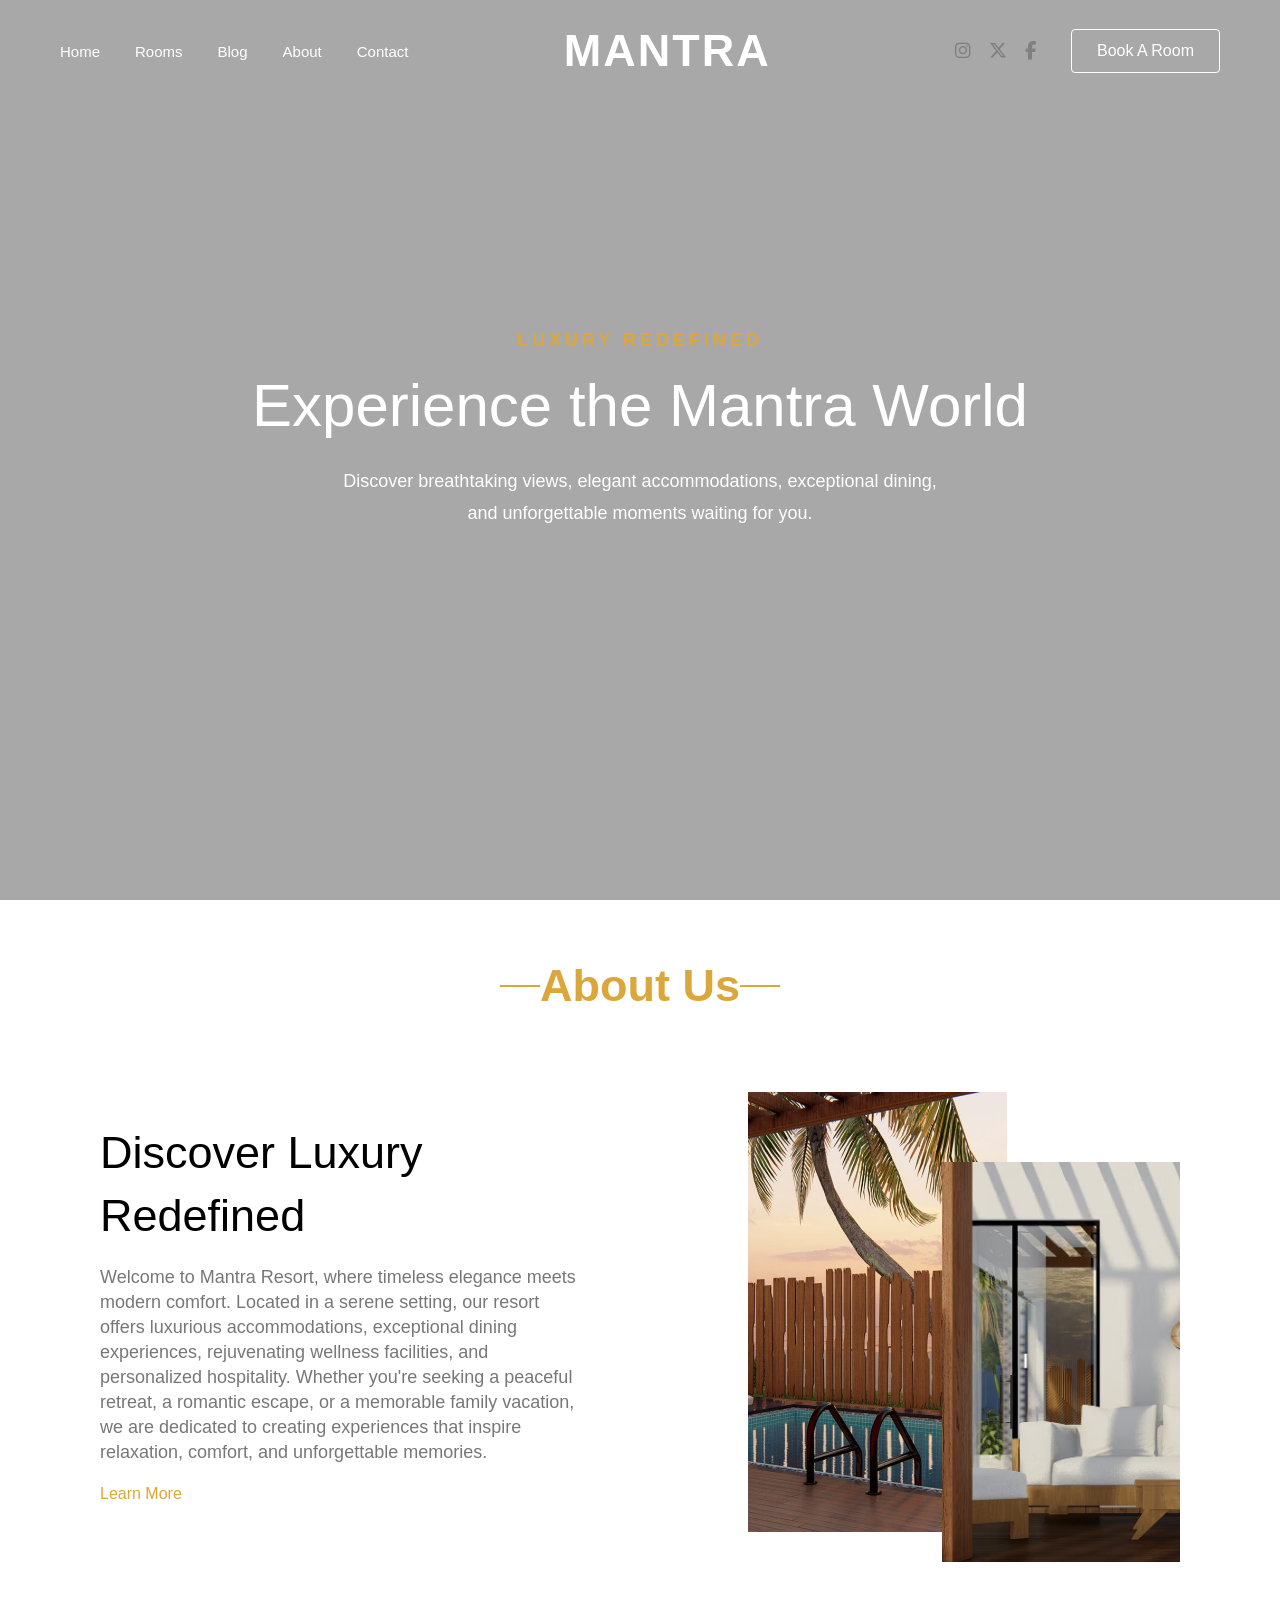
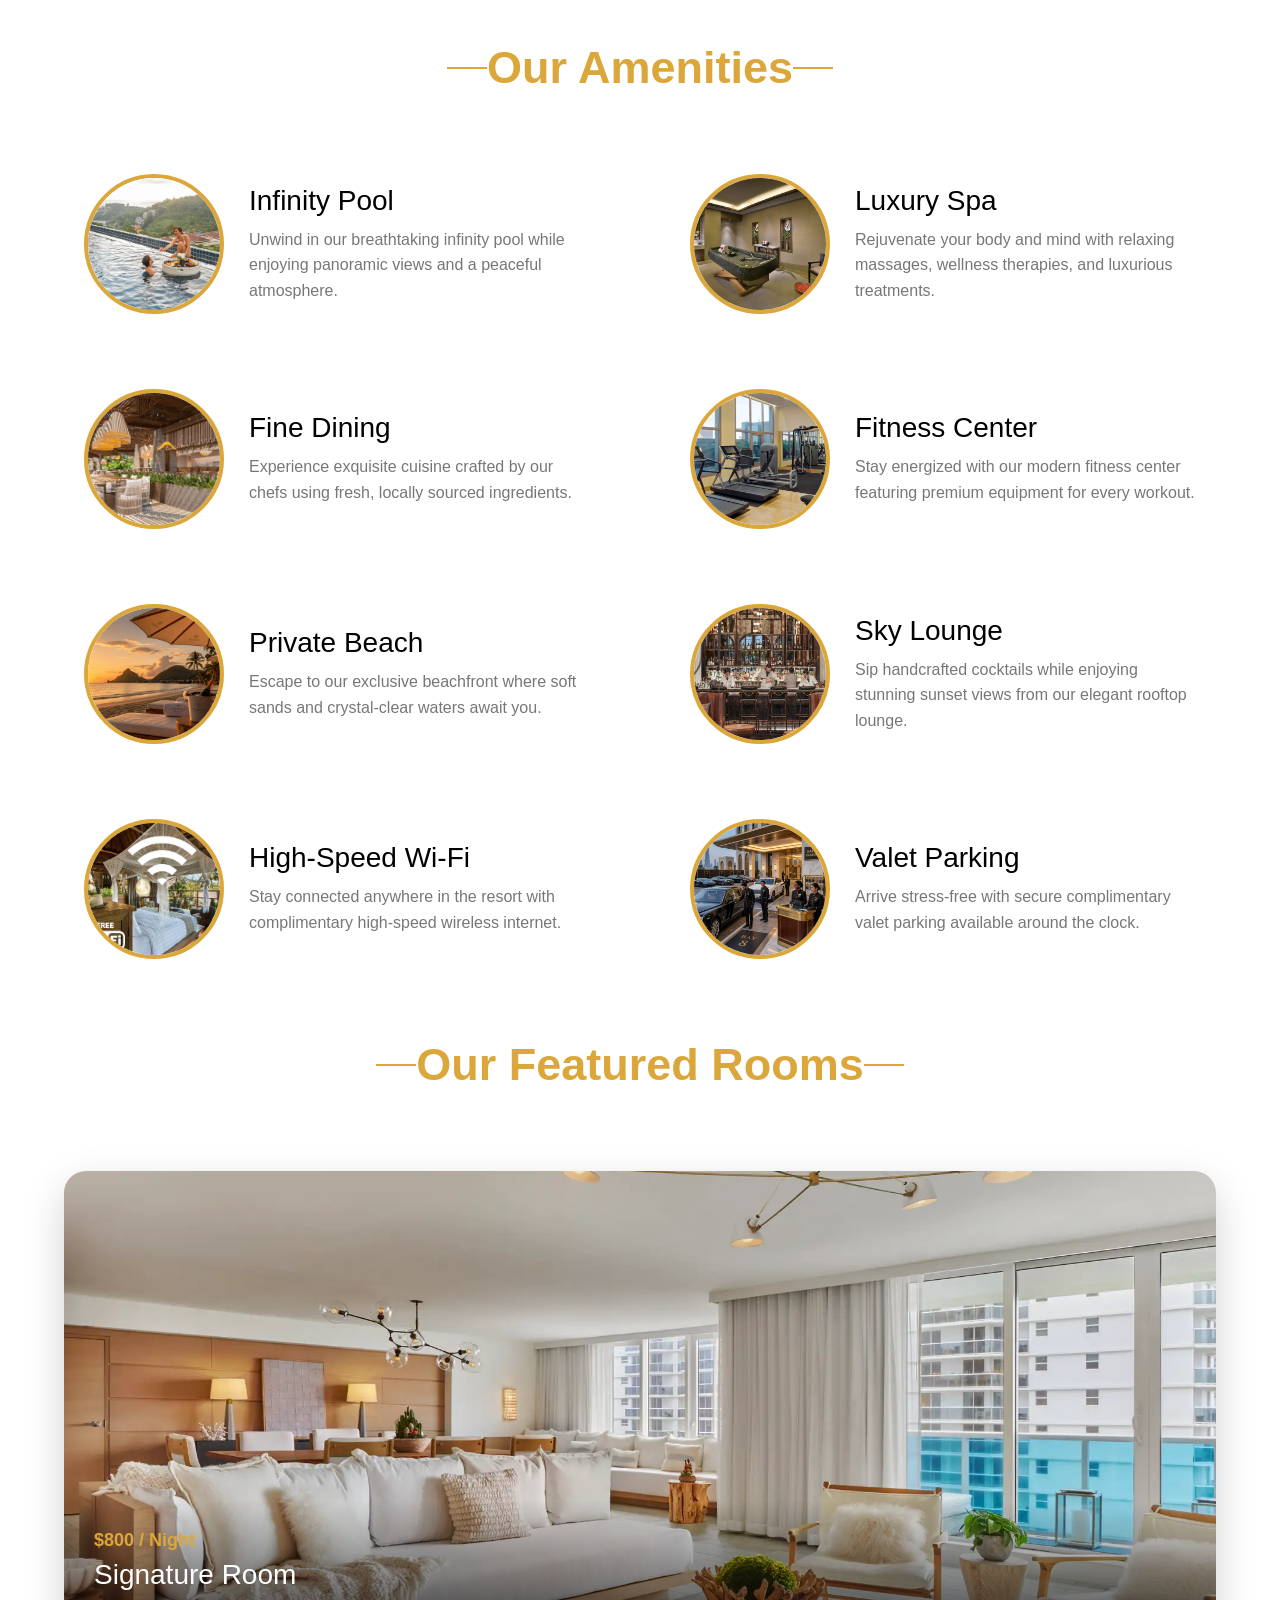
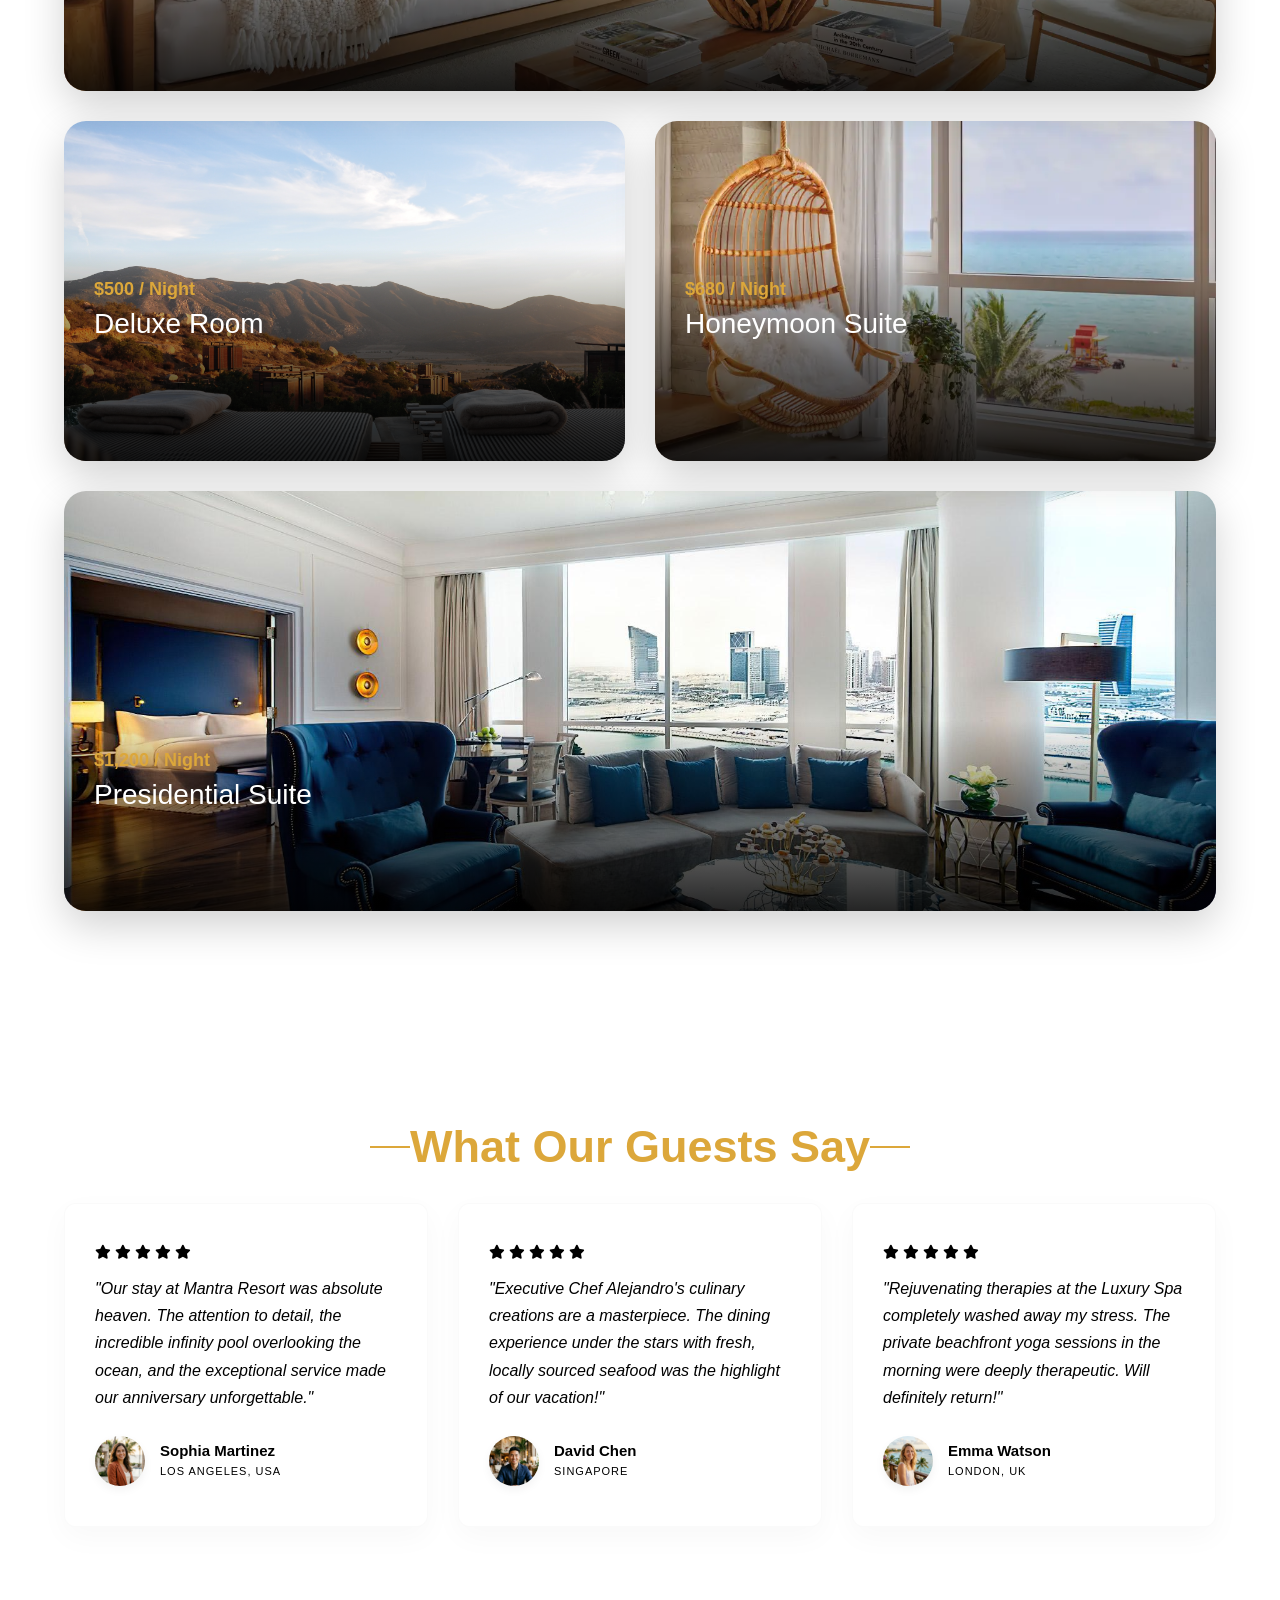
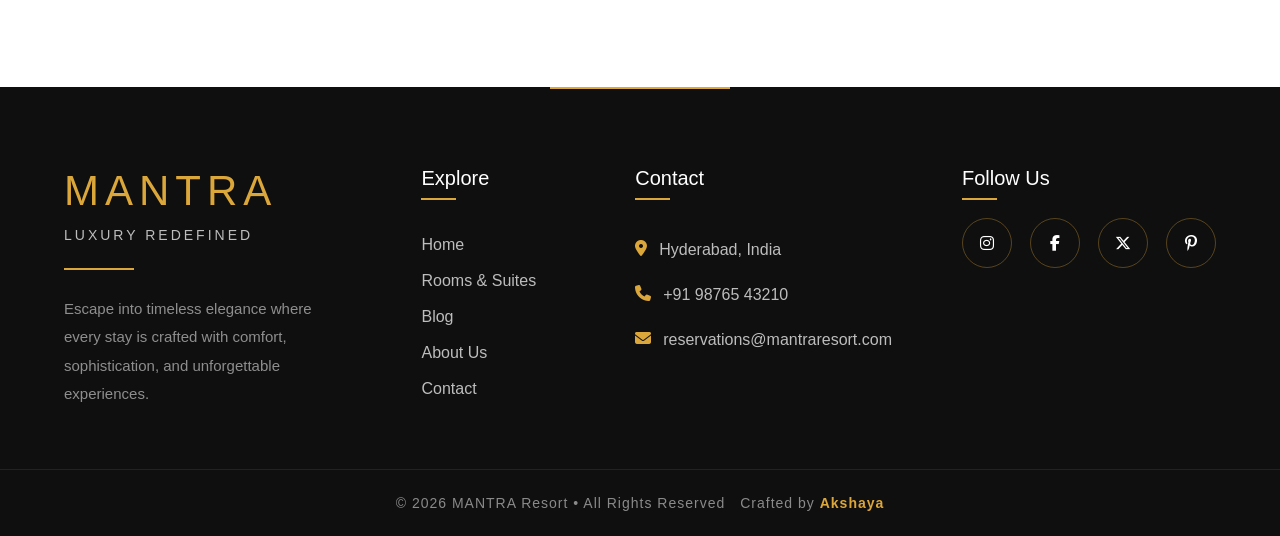
==== index.html @ 1b69bf67 "first commit" ====
<!DOCTYPE html>
<html lang="en">
  <head>
    <meta charset="UTF-8">
    <meta name="viewport" content="width=device-width, initial-scale=1.0">

    <title>Mantra Resort</title>

    <meta
      name="description"
      content="Experience luxury rooms, premium dining, and world-class hospitality at Mantra Resort."
    >

    <meta
      name="keywords"
      content="hotel,resort,luxury,booking,pool,spa"
    >

    <meta name="author" content="Akshaya">

    <link
      rel="stylesheet"
      href="https://cdnjs.cloudflare.com/ajax/libs/font-awesome/6.7.2/css/all.min.css"
    >

    <link rel="stylesheet" href="styles/header.css">
    <link rel="stylesheet" href="styles/main.css">
  </head>

  <body>
    <section class="banner1">
		<video class="hero-video" autoplay muted loop playsinline>
			<source src="images/resort.mp4" type="video/mp4">
			Your browser does not support the video tag.
		</video>
      <header>
        <nav class="header">
          <div class="nav-left">
            <a href="index.html">Home</a>
            <a href="rooms.html">Rooms</a>
            <a href="blog.html">Blog</a>
            <a href="about.html">About</a>
            <a href="contact.html">Contact</a>
          </div>

          <div class="nav-middle">
            <h1 class="logo">MANTRA</h1>
          </div>

          <div class="nav-right">
            <div class="social-icons">
              <a href="#">
                <i class="fa-brands fa-instagram"></i>
              </a>

              <a href="#">
                <i class="fa-brands fa-x-twitter"></i>
              </a>

              <a href="#">
                <i class="fa-brands fa-facebook-f"></i>
              </a>
            </div>

            <a href="rooms.html" class="roomBooking">
              Book A Room
            </a>
          </div>
        </nav>
      </header>

      <div class="experience-overlay">

				<h4>Luxury Redefined</h4>

				<h2>Experience the Mantra World</h2>

				<p>
					Discover breathtaking views, elegant accommodations,
					exceptional dining, and unforgettable moments waiting for you.
				</p>

				<!-- <a href="rooms.html" class="experience-link">
					Explore Rooms
				</a> -->

			</div>
    </section>

    <section  class="about-section">
      <h1 class="heading">
        <span>About Us</span>
      </h1>

      <div class="about-us">
        <div class="about-text">
          <h2>Discover Luxury Redefined</h2>

          <p class="about-description">
            Welcome to Mantra Resort, where timeless elegance meets modern comfort.
            Located in a serene setting, our resort offers luxurious accommodations,
            exceptional dining experiences, rejuvenating wellness facilities, and
            personalized hospitality. Whether you're seeking a peaceful retreat, a
            romantic escape, or a memorable family vacation, we are dedicated to
            creating experiences that inspire relaxation, comfort, and unforgettable
            memories.
          </p>

          <a class="learn-more" href="about.html">
            Learn More
          </a>
        </div>

        <div class="about-images">
          <div class="about1-img">
            <img src="images/about1.jpg" alt="Resort Picture 1">
          </div>

          <div class="about2-img">
            <img src="images/about2.jpg" alt="Resort Picture 2">
          </div>
        </div>
      </div>
    </section>

		<section class="amenities-section">

			<h1 class="heading">Our Amenities</h1>

			<div class="amenities">

				<div class="amenity">

					<div class="amenity-image">
						<img src="images/pool.webp" alt="Infinity Pool">
					</div>

					<div class="amenity-text">
						<h2>Infinity Pool</h2>
						<p>
							Unwind in our breathtaking infinity pool while enjoying panoramic views
							and a peaceful atmosphere.
						</p>
					</div>

				</div>

				<div class="amenity">

					<div class="amenity-image">
						<img src="images/spa.jpg" alt="Luxury Spa">
					</div>

					<div class="amenity-text">
						<h2>Luxury Spa</h2>
						<p>
							Rejuvenate your body and mind with relaxing massages, wellness therapies,
							and luxurious treatments.
						</p>
					</div>

				</div>

				<div class="amenity">

					<div class="amenity-image">
						<img src="images/dining.webp" alt="Fine Dining">
					</div>

					<div class="amenity-text">
						<h2>Fine Dining</h2>
						<p>
							Experience exquisite cuisine crafted by our chefs using fresh,
							locally sourced ingredients.
						</p>
					</div>

				</div>

				<div class="amenity">

					<div class="amenity-image">
						<img src="images/gym.jpg" alt="Fitness Center">
					</div>

					<div class="amenity-text">
						<h2>Fitness Center</h2>
						<p>
							Stay energized with our modern fitness center featuring premium
							equipment for every workout.
						</p>
					</div>

				</div>

				<div class="amenity">

					<div class="amenity-image">
						<img src="images/beach.webp" alt="Private Beach">
					</div>

					<div class="amenity-text">
						<h2>Private Beach</h2>
						<p>
							Escape to our exclusive beachfront where soft sands and crystal-clear
							waters await you.
						</p>
					</div>

				</div>

				<div class="amenity">

					<div class="amenity-image">
						<img src="images/bar.jpg" alt="Sky Lounge">
					</div>

					<div class="amenity-text">
						<h2>Sky Lounge</h2>
						<p>
							Sip handcrafted cocktails while enjoying stunning sunset views from
							our elegant rooftop lounge.
						</p>
					</div>

				</div>

				<div class="amenity">

					<div class="amenity-image">
						<img src="images/wifi.webp" alt="High-Speed Wi-Fi">
					</div>

					<div class="amenity-text">
						<h2>High-Speed Wi-Fi</h2>
						<p>
							Stay connected anywhere in the resort with complimentary high-speed
							wireless internet.
						</p>
					</div>

				</div>

				<div class="amenity">

					<div class="amenity-image">
						<img src="images/parking.jpg" alt="Valet Parking">
					</div>

					<div class="amenity-text">
						<h2>Valet Parking</h2>
						<p>
							Arrive stress-free with secure complimentary valet parking available
							around the clock.
						</p>
					</div>

				</div>

			</div>

		</section>



    <section class="featured-rooms">
      <h1 class="heading">Our Featured Rooms</h1>

			<div class="rooms">
				<div class="room-card-left">
					<div class="room-image">
						<img src="images/1.png" alt="Deluxe Room">
					</div>

					<div class="room-details">
						<p class="room-price">
							$500 <span>/ Night</span>
						</p>

						<h2>Deluxe Room</h2>

						<p class="room-description">
							Spacious luxury room with king-size bed, private balcony,
							ocean view, complimentary breakfast and free Wi-Fi.
						</p>

						<a href="rooms.html" class="book-btn">
							Book Now
						</a>

					</div>
				</div>

				<div class="room-card-bottom">
					<div class="room-image">
						<img src="images/2.jpeg" alt="Presidential Suite">
					</div>

					<div class="room-details">
						<p class="room-price">
							$1,200 <span>/ Night</span>
						</p>

						<h2>Presidential Suite</h2>

						<p class="room-description">
							Spacious luxury room with king-size bed, private balcony,
							ocean view, complimentary breakfast and free Wi-Fi.
						</p>

						<a href="rooms.html" class="book-btn">
							Book Now
						</a>

					</div>
				</div>

				<div class="room-card-right">
					<div class="room-image">
						<img src="images/3.png" alt="Honeymoon Suite">
					</div>

					<div class="room-details">
						<p class="room-price">
							$680 <span>/ Night</span>
						</p>

						<h2>Honeymoon Suite</h2>

						<p class="room-description">
							Spacious luxury room with king-size bed, private balcony,
							ocean view, complimentary breakfast and free Wi-Fi.
						</p>

						<a href="rooms.html" class="book-btn">
							Book Now
						</a>

					</div>
				</div>


				<div class="room-card-featured">
					<div class="room-image">
						<img src="images/4.png" alt="Signature Room">
					</div>

					<div class="room-details">
						<p class="room-price">
							$800 <span>/ Night</span>
						</p>

						<h2>Signature Room</h2>

						<p class="room-description">
							Spacious luxury room with king-size bed, private balcony,
							ocean view, complimentary breakfast and free Wi-Fi.
						</p>

						<a href="rooms.html" class="book-btn">
							Book Now
						</a>

					</div>
				</div>

			</div>
    </section>

		    <!-- Reviews Section -->
    <section class="reviews-section">
      <h2 class="heading">What Our Guests Say</h2>

      <div class="reviews-grid">
        <!-- Review 1 -->
        <div class="review-item">
          <div>
            <div class="stars">
              <i class="fa-solid fa-star"></i>
              <i class="fa-solid fa-star"></i>
              <i class="fa-solid fa-star"></i>
              <i class="fa-solid fa-star"></i>
              <i class="fa-solid fa-star"></i>
            </div>
            <p class="review-text">
              "Our stay at Mantra Resort was absolute heaven. The attention to detail, 
              the incredible infinity pool overlooking the ocean, and the exceptional service 
              made our anniversary unforgettable."
            </p>
          </div>
          <div class="review-author">
            <div class="author-avatar">
              <img src="images/avatar1.jpg" alt="Sophia Martinez">
            </div>
            <div class="author-meta">
              <h4>Sophia Martinez</h4>
              <span>Los Angeles, USA</span>
            </div>
          </div>
        </div>

        <!-- Review 2 -->
        <div class="review-item">
          <div>
            <div class="stars">
              <i class="fa-solid fa-star"></i>
              <i class="fa-solid fa-star"></i>
              <i class="fa-solid fa-star"></i>
              <i class="fa-solid fa-star"></i>
              <i class="fa-solid fa-star"></i>
            </div>
            <p class="review-text">
              "Executive Chef Alejandro's culinary creations are a masterpiece. 
              The dining experience under the stars with fresh, locally sourced seafood 
              was the highlight of our vacation!"
            </p>
          </div>
          <div class="review-author">
            <div class="author-avatar">
              <img src="images/avatar2.jpg" alt="David Chen">
            </div>
            <div class="author-meta">
              <h4>David Chen</h4>
              <span>Singapore</span>
            </div>
          </div>
        </div>

        <!-- Review 3 -->
        <div class="review-item">
          <div>
            <div class="stars">
              <i class="fa-solid fa-star"></i>
              <i class="fa-solid fa-star"></i>
              <i class="fa-solid fa-star"></i>
              <i class="fa-solid fa-star"></i>
              <i class="fa-solid fa-star"></i>
            </div>
            <p class="review-text">
              "Rejuvenating therapies at the Luxury Spa completely washed away my stress. 
              The private beachfront yoga sessions in the morning were deeply therapeutic. 
              Will definitely return!"
            </p>
          </div>
          <div class="review-author">
            <div class="author-avatar">
              <img src="images/avatar3.jpg" alt="Emma Watson">
            </div>
            <div class="author-meta">
              <h4>Emma Watson</h4>
              <span>London, UK</span>
            </div>
          </div>
        </div>
      </div>
    </section>

		<!-- Newsletter Banner Section 
    <section class="newsletter-banner-section">
      <div class="newsletter-banner-content">
        <h2>Join the Mantra Circle</h2>
        <p>
          Subscribe to receive exclusive travel guides, wellness secrets, 
					and early access to our seasonal offers and luxury packages.
        </p>
        <form class="newsletter-banner-form" id="mainNewsletterForm">
          <input type="email" placeholder="Your Email Address" required aria-label="Email address for newsletter">
          <button type="submit" class="newsletter-banner-btn">Subscribe</button>
        </form>
      </div>
    </section>-->

		<!-- Footer -->
		<footer>
			<div class="footer-content">
				<div class="footer-brand">
					<h2>MANTRA</h2>
					<p>Luxury Redefined</p>

					<span class="footer-line"></span>

					<p class="footer-description">
						Escape into timeless elegance where every stay is crafted with
						comfort, sophistication, and unforgettable experiences.
					</p>
				</div>
			

				<div class="footer-links">
					<h3>Explore</h3>

					<a href="index.html">Home</a>
					<a href="rooms.html">Rooms & Suites</a>
					<a href="blog.html">Blog</a>
					<a href="about.html">About Us</a>
					<a href="contact.html">Contact</a>
				</div>

				<div class="footer-contact">
					<h3>Contact</h3>
					<p>
						<i class="fa-solid fa-location-dot"></i>
						Hyderabad, India
					</p>
					<p>
						<i class="fa-solid fa-phone"></i>
						+91 98765 43210
					</p>
					<p>
						<i class="fa-solid fa-envelope"></i>
						reservations@mantraresort.com
					</p>
				</div>

				<div class="footer-social">
					<h3>Follow Us</h3>
					<div class="social-icons-footer">
						<a href="#">
							<i class="fa-brands fa-instagram"></i>
						</a>

						<a href="#">
							<i class="fa-brands fa-facebook-f"></i>
						</a>

						<a href="#">
							<i class="fa-brands fa-x-twitter"></i>
						</a>

						<a href="#">
							<i class="fa-brands fa-pinterest-p"></i>
						</a>
					</div>
				</div>
			</div>
			<div class="footer-bottom">
				<p>
					© 2026 MANTRA Resort • All Rights Reserved
				</p>
				<p>
					Crafted by <span>Akshaya</span>
				</p>
			</div>
		</footer>

	<script>

		const header = document.querySelector(".header");

		window.addEventListener("scroll", function(){

			if(window.scrollY > 80){
				header.classList.add("scrolled");
			}
			else{
				header.classList.remove("scrolled");
			}

		});

		// Newsletter form submit
		/*document.getElementById("mainNewsletterForm").addEventListener("submit", function(e) {
			e.preventDefault();
			alert("Thank you for joining the Mantra Circle!");
			e.target.reset();
		});*/

		const video = document.querySelector(".hero-video");

		video.addEventListener("loadedmetadata", () => {
			video.currentTime = 5;
		});

		video.addEventListener("timeupdate", () => {
			if (video.currentTime >= video.duration - 0.2) {
				video.currentTime = 5;
				video.play();
			}
		});
	</script>

  </body>
</html>
---- styles/header.css ----
*{
	margin:0;
	padding:0;
	box-sizing:border-box;
}

body{
	font-family:Arial, Helvetica, sans-serif;
	position: relative;
	
}

section{
	margin-bottom: 60px;
}

.header{

	position:absolute;

	top:0;
	left:0;
	right:0;

	display:grid;
	grid-template-columns:1fr auto 1fr;
	align-items:center;
	padding:30px 70px;

	z-index:100;

	background: rgba(0,0,0,0.25);
  
}

.nav-left{

	display:flex;
	gap:35px;
}

.nav-left a{

	color:white;
	text-decoration:none;
	font-size:15px;
	transition:0.3s;
	position: relative;
}

/* Underline */

.nav-left a::after {
  content: "";
  position: absolute;
  left: 0;
  bottom: -4px;
  width: 0;
  height: 2px;
  background: white;
  transition: width 0.35s ease;
}

.nav-left a:hover::after {
  width: 100%;
}

.logo{

	color:white;
	font-size:45px;
	letter-spacing:2px;
	padding-right: 29px;
}

.nav-right {
	display:flex;
	align-items:center;
	gap:35px;
	justify-self:end;
  flex-direction: row;
  flex-wrap: wrap;
}
.social-icons{

	font-size: 15px;
	display:flex;
	gap:18px;
}

.social-icons a{

	color:grey;
	text-decoration:none;
	font-size:18px;
	transition:0.3s;
}

.social-icons a:hover{

	color:#ffffff;
}

.roomBooking{

	text-decoration:none;
	color:white;
	border:1px solid white;
	padding:12px 25px;
	border-radius:4px;
	transition:0.7s;
}

.roomBooking:hover{

	background:#dca73a;
	border-color:#dca73a;
}
/* 1. Tablets & Smaller Laptops (Max-width: 1024px) */
@media (max-width: 1024px) {
  .header {
    padding: 20px 40px; /* Bring the padding in so it doesn't squish elements */
  }
  .logo {
    font-size: 36px;
    padding-right: 15px;
  }
  .nav-left, 
  .nav-right {
    gap: 20px; /* Reduce gaps to save space */
  }
}
/* 2. Mobile Landscape & Small Tablets (Max-width: 768px) */
@media (max-width: 768px) {
  .header {
    /* Switch from a 3-column grid to a vertical flex layout so elements don't overlap */
    display: flex;
    flex-direction: column;
    align-items: center;
    gap: 20px;
    padding: 20px;
    
    /* 
      Optionally toggle absolute positioning. Since the header becomes taller on mobile, 
      setting it to 'relative' prevents it from overlaying too much hero/banner text.
    */
    position: relative; 
    background: rgba(0, 0, 0, 0.85); /* Darken the header overlay for better readability */
  }
  .logo {
    padding-right: 0;
    font-size: 32px;
  }
  .nav-left {
    justify-content: center;
    flex-wrap: wrap; /* Allows links to wrap elegantly on small widths */
    gap: 15px;
  }
  .nav-left a {
    font-size: 14px;
  }
  .nav-right {
    flex-direction: column;
    align-items: center;
    gap: 15px;
    width: 100%;
  }
  .social-icons {
    gap: 20px;
  }
  .roomBooking {
    width: 100%;
    max-width: 280px; /* Button expands to fill mobile width naturally, up to a limit */
    text-align: center;
    padding: 10px 20px;
  }
}
/* 3. Portrait Mobile Devices (Max-width: 480px) */
@media (max-width: 480px) {
  .header {
    padding: 15px;
    gap: 15px;
  }
  .logo {
    font-size: 28px;
  }
  .nav-left {
    gap: 12px;
  }
  .nav-left a {
    font-size: 13px;
  }
  .social-icons a {
    font-size: 16px;
  }
  .roomBooking {
    font-size: 14px;
    padding: 8px 15px;
  }
}
---- styles/main.css ----
.banner1{

	height:100vh;
	position:relative;
	overflow:hidden;
	margin-bottom:60px;

	display:flex;
	justify-content:center;
	align-items:center;
}

.header{

	position:fixed;
	top:0;
	left:0;
	right:0;

	display:flex;
	justify-content:space-between;
	align-items:center;

	padding:25px 60px;
	background:transparent;
	z-index:1000;

  transform:translateY(-100%);
	animation:headerDrop 1s forwards;

	transition:
		background-color .4s ease,
		padding .4s ease,
		transform .4s ease;
}

@keyframes headerDrop{

	from{
		transform:translateY(-100%);
	}

	to{
		transform:translateY(0);
	}

}

.header.scrolled{

	background-color:rgba(15,15,15,.95);

	padding:18px 60px;
	box-shadow:0 5px 20px rgba(0,0,0,.2);

	transform:translateY(0);
}
/* Dark overlay */

.banner1::before{
	content:"";
	position:absolute;
	inset:0;
	background:rgba(7, 7, 7, 0.35);
}

/* Hero text */

.hero-content{

	position:absolute;
	top:50%;
	left:50%;
	transform:translate(-50%,-50%);
	text-align:center;
	color:white;
	z-index:10;
}

.hero-content p{

	font-size:22px;
	letter-spacing:3px;
	margin-bottom:20px;
  color: #dca73a;
}

.hero-content h2{

	font-size:70px;
	margin-bottom:40px;

}


.hero-btn{

	text-decoration:none;
	color:#dca73a;
	border:2px solid #dca73a;
	padding:16px 35px;
	font-size:18px;
	transition: all 0.3s ease;

}

.hero-btn:hover{

  color: white;
	background:#dca73a;
	border-color:#dca73a;
}

.about-us{
	display: flex;
	justify-content: space-between;
	align-items: center;
	padding: 50px 100px;
}

.about-text{

	width:45%;
}
.heading{
	display:flex;
	align-items:center;
	justify-content: center;
	margin: 30px;
	font-size: 45px;
	color:#dca73a;
}

.heading::before{
	content:"";
	width:40px;
	height:2px;
	background:#dca73a;
}
.heading::after{
	content:"";
	width:40px;
	height:2px;
	background:#dca73a;
}
.about-text h2{

	font-size:45px;
	font-weight:300;
	line-height:63px;
	margin-bottom:18px;
}

.about-description{

	color:#777;
	line-height:25px;
	font-size:18px;
	margin-bottom:20px;
}

.about-images{

	width:40%;
	position:relative;
}

.about1-img{

	width:60%;
	height:440px;
}

.about1-img img{

	width:100%;
	height:100%;

	object-fit:cover;

	display:block;
}

.about2-img{

	width:55%;
	height:400px;

	position:absolute;

	right:0;
	top:70px;
}

.about2-img img{

	width:100%;
	height:100%;

	object-fit:cover;
	object-position: left;

	display:block;
}

.learn-more{
	color:#dca73a;
	position: relative;
	text-decoration: none;
	transition: 0.3s;
}

.learn-more::after{
	content: "";
	position: absolute;
	left:50%; right: 0; bottom: -4px; /* Gap below the text */
	width: 0px; height: 2px;
	background-color:#dca73a;

	transform: translateX(-50%);
	transition: width 0.35s ease;
}

.learn-more:hover::after{
	width: 100%;
}


.about-us{
	margin-bottom:40px ;
}

.amenities{
  display:grid;
  grid-template-columns:1fr 1fr;
  gap:35px 60px;

  width:90%;
  margin:60px auto;
}

.amenity{
  display:flex;
  align-items:center;
  gap:25px;

  padding:20px;
  border-radius:15px;

  transition:.35s ease;
}

.amenity:hover{
  transform:translateY(-6px);
  box-shadow:0 12px 30px rgba(0,0,0,.12);
}

.amenity-image{
  width:140px;
  height:140px;

  flex-shrink:0;
}


.amenity-image img{
  width:100%;
  height:100%;

  object-fit:cover;
  border-radius:50%;
  border:4px solid #dca73a;
}

.amenity-text h2{
  margin-bottom:10px;
  font-size:28px;
  font-weight:400;
}

.amenity-text p{
  color:#777;
  line-height:1.6;
  font-size:16px;
}
.experience{

  position:relative;

  width:100%;
  height:80vh;
  overflow:hidden;
  margin:100px 0;
}
.experience-video{

  position:absolute;
  inset:0;
  width:100%;
  height:100%;
  object-fit:cover;
}
.experience::before{

  content:"";
  position:absolute;
  inset:0;
  background:rgba(0,0,0,.45);

  z-index:1;
}
.experience-overlay{

  position:absolute;
  top:50%;
  left:50%;

  transform:translate(-50%,-50%);
  text-align:center;
  color:white;
  z-index:2;
  width:70%;
}
.experience-overlay h4{

  color:#dca73a;
  letter-spacing:4px;
  font-size:18px;
  margin-bottom:20px;
  text-transform:uppercase;
}
.experience-overlay h2{

  font-size:60px;
  font-weight:300;
  margin-bottom:25px;
}
.experience-overlay p{

  width:70%;
  margin:auto;

  line-height:1.8;
  font-size:18px;
  margin-bottom:40px;
}
.experience-link{

  position:relative;
  display:inline-block;
  color:white;
  text-decoration:none;
  font-size:20px;
  letter-spacing:1px;
  transition:.3s;
}
.experience-link::after{

  content:"";
  position:absolute;
  left:50%;
  bottom:-6px;

  transform:translateX(-50%);
  width:0;  height:2px;

  background:#dca73a;
  transition:width .35s ease;
}
.experience-link:hover{

  color:#dca73a;
}

.experience-link:hover::after{

  width:100%;
}

.rooms{

    width:90%;
    margin:80px auto;

    display:grid;

    grid-template-columns:repeat(2,1fr);

    grid-template-areas:

    "featured featured"
    "left right"
    "bottom bottom";

    gap:30px;
}

.room-card-featured{

    grid-area:featured;
}

.room-card-left{

    grid-area:left;
}

.room-card-right{

    grid-area:right;
}

.room-card-bottom{

    grid-area:bottom;
}

.room-card-featured,
.room-card-left,
.room-card-right,
.room-card-bottom{

    position:relative;
    overflow:hidden;

    border-radius:22px;

    cursor:pointer;

    box-shadow:0 15px 40px rgba(0,0,0,.18);

    transition:.45s;
}
.room-card-featured{

    height:520px;
}

.room-card-left{

    height:340px;
}

.room-card-right{

    height:340px;
}

.room-card-bottom{

    height:420px;
}

.room-card-featured:hover,
.room-card-left:hover,
.room-card-right:hover,
.room-card-bottom:hover{

    transform:translateY(-10px);
    box-shadow:0 25px 60px rgba(0,0,0,.25);
}

.room-card{
    position:relative;
    overflow:hidden;
    cursor:pointer;

    width:100%;
    height:350px;

    border-radius:20px;
    box-shadow:0 10px 30px rgba(0,0,0,.15);
    transition:transform .8s ease, box-shadow .45s ease;

    background:white;
    border:2px solid rgba(220,166,58,.384);
}

.room-image{

    width:100%;
    height:100%;
    overflow:hidden;
}

.room-image img{

    width:100%;
    height:100%;

    object-fit:cover;

    transition:.8s;
}
.room-card:hover{
	transform:translateY(-12px);
	box-shadow:0 22px 45px rgba(0,0,0,.28);
  	box-shadow:
      0 25px 45px rgba(0,0,0,.28),
      0 0 0 1px rgba(220,167,58,.35);
}

.room-card:hover .room-image img{
  transform: scale(1.08);
}

/* Bottom information */

.room-details{
  position: absolute;
  left: 0;
  right: 0;
  bottom: 0;

  padding: 30px;

  color: white;

  background:linear-gradient(
    to top,
    rgba(0,0,0,.95),
    rgba(0,0,0,.55),
    transparent
  );

  transform: translateY(25px);
  transition: all .4s ease;
}

/* Move details slightly up */

.room-card-left:hover .room-details,
.room-card-right:hover .room-details,
.room-card-bottom:hover .room-details,
.room-card-featured:hover .room-details{
    transform:translateY(0);
}

.room-card-left:hover .room-description,
.room-card-right:hover .room-description,
.room-card-bottom:hover .room-description,
.room-card-featured:hover .room-description,

.room-card-left:hover .book-btn,
.room-card-right:hover .book-btn,
.room-card-bottom:hover .book-btn,
.room-card-featured:hover .book-btn{
    opacity:1;
    transform:translateY(0);
}
/* Price */

.room-price{
  color: #dca73a;
  font-size: 18px;
  font-weight: 600;
  margin-bottom: 8px;
}

/* Room title */

.room-details h2{
  font-size: 28px;
  font-weight: 300;
  margin-bottom: 12px;
}

/* Description */

.room-description{
  font-size: 13px;
  line-height: 1.6;
  margin-bottom: 20px;

  opacity: 0;
  transform: translateY(15px);
  transition: all .4s ease;
  transition-delay: 0.05s;
}

/* Book button */


.book-btn {
  display: inline-block;
  padding: 10px 22px;
  border: 2px solid white;
  border-radius: 30px;
  color: white;
  text-decoration: none;

  opacity: 0;
  transform: translateY(15px);
  transition: all .4s ease;
  transition-delay: 0.1s;

  font-weight:600;
  transition:.35s ease;
}

.book-btn:hover{
	background:#dca73a;
	border-color:#dca73a;
	color:white;
	transform:translateY(-3px);
}

/* Show hidden content on hover */

.room-card:hover .room-description,
.room-card:hover .book-btn{
  opacity: 1;
}


.room-card:hover .book-btn{
	opacity:1;
	transform:translateY(0);
}

.reviews-section {
  background-color: var(--color-light);
  padding: 100px 0;
}

.reviews-grid {
  display: grid;
  grid-template-columns: repeat(3, 1fr);
  gap: 30px;
  width: 90%;
  max-width: 1200px;
  margin: 0 auto;
}

.review-item {
  background-color: #ffffff;
  padding: 40px 30px;
  border-radius: 12px;
  box-shadow: 0 10px 30px rgba(0, 0, 0, 0.03);
  border: 1px solid rgba(0, 0, 0, 0.02);
  transition: var(--transition-smooth);
  display: flex;
  flex-direction: column;
  justify-content: space-between;
}

.review-item:hover {
  transform: translateY(-8px);
  box-shadow: 0 15px 35px rgba(0, 0, 0, 0.08);
  border-color: rgba(220, 166, 58, 0.15);
}

.stars {
  color: var(--color-primary);
  font-size: 14px;
  margin-bottom: 15px;
}

.review-text {
  font-family: var(--font-serif);
  font-style: italic;
  color: var(--color-text-dark);
  font-size: 16px;
  line-height: 1.7;
  margin-bottom: 25px;
}

.review-author {
  display: flex;
  align-items: center;
  gap: 15px;
}

.author-avatar {
  width: 50px;
  height: 50px;
  border-radius: 50%;
  overflow: hidden;
  border: 2px solid var(--color-primary);
  box-shadow: 0 4px 10px rgba(0, 0, 0, 0.05);
}

.author-avatar img {
  width: 100%;
  height: 100%;
  object-fit: cover;
}

.author-meta h4 {
  font-size: 15px;
  font-weight: 600;
  color: var(--color-dark);
  margin-bottom: 2px;
}

.author-meta span {
  font-size: 11px;
  color: var(--color-text-muted);
  text-transform: uppercase;
  letter-spacing: 1px;
}
/*
@media (max-width: 968px) {
  /* This changes the grid layout from 3 columns to 1 column, stacking reviews vertically 
  .reviews-grid {
    grid-template-columns: 1fr;
    gap: 25px;
  }
}*/

/*
.newsletter-banner-section {
  position: relative;
  padding: 120px 0;
  background-image: url('../images/hero.jpg'); /* References the generated hero media file 
  background-size: cover;
  background-position: center;
  background-attachment: fixed; /* Parallax scrolling effect 
  display: flex;
  justify-content: center;
  align-items: center;
}

.newsletter-banner-section::before {
  content: "";
  position: absolute;
  inset: 0;
  background: rgba(18, 18, 18, 0.7); /* Translucent dark filter
  z-index: 1;
}

.newsletter-banner-content {
  position: relative;
  z-index: 2;
  width: 90%;
  max-width: 800px;
  text-align: center;
  color: #ffffff;
  background: rgba(255, 255, 255, 0.03);
  backdrop-filter: blur(12px);
  -webkit-backdrop-filter: blur(12px);
  border: 1px solid rgba(255, 255, 255, 0.1);
  padding: 60px 40px;
  border-radius: 16px;
  box-shadow: 0 20px 50px rgba(0, 0, 0, 0.3);
}

.newsletter-banner-content h2 {
  font-family: var(--font-serif);
  font-size: 40px;
  font-weight: 300;
  letter-spacing: 2px;
  margin-bottom: 15px;
}

.newsletter-banner-content p {
  font-family: var(--font-sans);
  color: rgba(255, 255, 255, 0.7);
  font-size: 15px;
  line-height: 1.8;
  max-width: 600px;
  margin: 0 auto 35px auto;
  font-weight: 300;
}

.newsletter-banner-form {
  display: flex;
  justify-content: center;
  align-items: center;
  max-width: 600px;
  margin: 0 auto;
  gap: 15px;
}

.newsletter-banner-form input {
  flex-grow: 1;
  padding: 16px 24px;
  border: 1px solid rgba(255, 255, 255, 0.2);
  border-radius: 4px;
  background: rgba(255, 255, 255, 0.05);
  color: #ffffff;
  font-family: var(--font-sans);
  font-size: 14px;
  outline: none;
  transition: var(--transition-smooth);
}

.newsletter-banner-form input:focus {
  border-color: var(--color-primary);
  background: rgba(255, 255, 255, 0.1);
}

.newsletter-banner-form input::placeholder {
  color: rgba(255, 255, 255, 0.4);
}

.newsletter-banner-btn {
  padding: 16px;
  background-color: var(--color-primary);
  color: #121212;
  border: none;
  border-radius: 4px;
  font-size: 13px;
  font-weight: 600;
  letter-spacing: 1px;
  text-transform: uppercase;
  cursor: pointer;
  transition: var(--transition-smooth);
}

.newsletter-banner-btn:hover {
  background-color: var(--color-primary-light);
  box-shadow: 0 4px 20px rgba(220, 166, 58, 0.4);
  transform: translateY(-2px);
}
  .newsletter-banner-section {
    padding: 80px 0;
  }
  .newsletter-banner-content {
    padding: 40px 20px;
  }
  .newsletter-banner-content h2 {
    font-size: 30px;
  }
  .newsletter-banner-form {
    flex-direction: column;
    width: 100%;
  }
  .newsletter-banner-form input,
  .newsletter-banner-btn {
    width: 100%;
  }*/
footer{

    background:#0f0f0f;
    color:white;
    margin-top:60px;
    position:relative;
}

footer::before{
    content:"";
    position:absolute;
    top:0; left:50%;
    transform:translateX(-50%);
    width:180px;
    height:2px;
    background:#dca73a;
}

.footer-content{
    width:90%;
    max-width:1400px;
    margin:auto;
    padding:80px 0 60px;
    display:grid;
    grid-template-columns:2fr 1fr 1.3fr 1fr;
    gap:70px;
}

.footer-brand h2{
    font-size:42px;
    letter-spacing:6px;
    color:#dca73a;
    font-weight:300;
    margin-bottom:12px;
}

.footer-brand > p:first-of-type{
    color:#bdbdbd;
    letter-spacing:3px;
    text-transform:uppercase;
    font-size:14px;
}

.footer-line{
    display:block;
    width:70px;
    height:2px;
    background:#dca73a;
    margin:25px 0;
}

.footer-description{
    color:#8e8e8e;
    line-height:1.9;
    font-size:15px;
    width:95%;
}



.footer-links h3,
.footer-contact h3,
.footer-social h3{
    color:white;
    font-size:20px;
    font-weight:400;
    margin-bottom:28px;
    position:relative;
}

.footer-links h3::after,
.footer-contact h3::after,
.footer-social h3::after{

    content:"";
    position:absolute;
    left:0;
    bottom:-10px;
    width:35px;
    height:2px;
    background:#dca73a;
}


.footer-links{
    display:flex;
    flex-direction:column;
    gap:18px;
}

.footer-links a{

    text-decoration:none;
    color:#bdbdbd;
    transition:.35s;
    width:fit-content;
}

.footer-links a:hover{

    color:#dca73a;
    transform:translateX(8px);
}


.footer-contact{

    display:flex;
    flex-direction:column;
    gap:18px;
}

.footer-contact p{
    color:#bdbdbd;
    display:flex;
    align-items:flex-start;
    gap:12px;
    line-height:1.7;
}

.footer-contact i{
    color:#dca73a;
    margin-top:4px;
}

.social-icons-footer{
    display:flex;
    gap:18px;
}

.social-icons-footer a{

    width:50px;
    height:50px;

    display:flex;
    justify-content:center;
    align-items:center;

    border-radius:50%;
    border:1px solid rgba(220,167,58,.35);
    color:white;
    text-decoration:none;
    transition:.35s;
}

.social-icons-footer a:hover{
    background:#dca73a;
    transform:translateY(-8px) rotate(360deg);
    border-color:#dca73a;
}


.footer-bottom{
    border-top:1px solid rgba(255,255,255,.08);
    padding:25px;
    display:flex;
    justify-content:center;
    align-items:center;
    gap:15px;
}

.footer-bottom p{
    color:#8a8a8a;
    font-size:14px;
    letter-spacing:1px;
}

.footer-bottom span{
    color:#dca73a;
    font-weight:600;
}
/* ----------------------------------------------------
   A. Large Tablets & Small Laptops (Max-width: 1100px)
   ---------------------------------------------------- */
@media (max-width: 1100px) {
  .about-us {
    padding: 50px 60px;
  }
  .footer-content {
    grid-template-columns: 1fr 1fr;
    gap: 60px;
  }
}
/* ----------------------------------------------------
   B. Tablets (Max-width: 968px / 1024px Layouts)
   ---------------------------------------------------- */
@media (max-width: 968px) {
  /* Hero Content */
  .hero-content h2 {
    font-size: 52px;
  }
  /* About Us */
  .about-text h2 {
    font-size: 38px;
    line-height: 50px;
  }
  .about1-img {
    height: 360px;
  }
  .about2-img {
    height: 320px;
    top: 50px;
  }
  /* Experience Video Overlay */
  .experience-overlay h2 {
    font-size: 42px;
  }
  .experience-overlay p {
    width: 85%;
  }
  /* Reviews Stacking */
  .reviews-grid {
    grid-template-columns: 1fr;
    gap: 25px;
  }
  /* Newsletter (If active) */
  .newsletter-banner-section {
    padding: 80px 0;
  }
  
  .newsletter-banner-content {
    padding: 40px 20px;
    max-width: 90%;
  }
  
  .newsletter-banner-content h2 {
    font-size: 30px;
  }
}
/* ----------------------------------------------------
   C. Mobile Devices & Small Tablets (Max-width: 768px)
   ---------------------------------------------------- */
@media (max-width: 768px) {
  /* Header elements wrapper */
  .header {
    padding: 15px 30px;
  }
  .header.scrolled {
    padding: 12px 30px;
  }
  /* Hero Content */
  .hero-content h2 {
    font-size: 40px;
    margin-bottom: 25px;
  }
  .hero-content p {
    font-size: 18px;
    margin-bottom: 12px;
  }
  .hero-btn {
    padding: 12px 25px;
    font-size: 16px;
  }
  /* About Us Stacks Vertically */
  .about-us {
    flex-direction: column;
    padding: 40px 20px;
    gap: 40px;
    text-align: center;
  }
  .about-text, 
  .about-images {
    width: 100%;
  }
  .about-images {
    max-width: 450px;
    margin: 0 auto;
    height: 380px; /* Forces height context for absolute children overlaying */
  }
  .about1-img {
    width: 60%;
    height: 320px;
  }
  .about2-img {
    width: 55%;
    height: 280px;
    top: 60px;
  }
  /* Amenities Stacks Vertically */
  .amenities {
    grid-template-columns: 1fr;
    gap: 25px;
    width: 95%;
  }
  .amenity {
    padding: 15px;
  }
  /* Experience banner sizes down */
  .experience {
    height: 60vh;
    margin: 60px 0;
  }
  .experience-overlay {
    width: 90%;
  }
  .experience-overlay h2 {
    font-size: 32px;
  }
  .experience-overlay p {
    width: 100%;
    font-size: 15px;
  }
  /* Rooms Grid Stacks Vertically */
  .rooms {
    grid-template-columns: 1fr;
    grid-template-areas: none; /* Deactivates area maps, stacks organically */
    gap: 25px;
    width: 95%;
  }
  .room-card-featured,
  .room-card-left,
  .room-card-right,
  .room-card-bottom {
    grid-area: auto;
    height: 360px; /* Equal height on mobile viewports */
  }
  /* Newsletter Stacks Vertically (If active) */
  .newsletter-banner-form {
    flex-direction: column;
    width: 100%;
    gap: 10px;
  }
  
  .newsletter-banner-form input,
  .newsletter-banner-btn {
    width: 100%;
  }
  /* Footer Stacks Vertically */
  .footer-content {
    grid-template-columns: 1fr;
    text-align: center;
    gap: 50px;
  }
  .footer-line {
    margin: 25px auto;
  }
  .footer-description {
    width: 100%;
  }
  .footer-links,
  .footer-contact {
    align-items: center;
  }
  .footer-contact p {
    justify-content: center;
  }
  .footer-links h3::after,
  .footer-contact h3::after,
  .footer-social h3::after {
    left: 50%;
    transform: translateX(-50%);
  }
  .social-icons-footer {
    justify-content: center;
  }
  .footer-bottom {
    flex-direction: column;
    text-align: center;
  }
}
/* ----------------------------------------------------
   D. Small Mobile Phones (Max-width: 480px)
   ---------------------------------------------------- */
@media (max-width: 480px) {
  /* Hero Content */
  .hero-content h2 {
    font-size: 32px;
  }
  .hero-content p {
    font-size: 15px;
  }
  /* About Us */
  .heading {
    font-size: 32px;
    margin: 20px;
  }
  .about-text h2 {
    font-size: 28px;
    line-height: 38px;
  }
  .about-images {
    height: 280px;
  }
  .about1-img {
    height: 240px;
  }
  .about2-img {
    height: 200px;
    top: 40px;
  }
  /* Amenities Adjust to vertical layout details */
  .amenity {
    flex-direction: column;
    text-align: center;
    gap: 15px;
  }
  .amenity-image {
    width: 110px;
    height: 110px;
  }
  /* Rooms Card Inner Padding & Fonts */
  .room-details h2 {
    font-size: 22px;
  }
  .room-details {
    padding: 20px;
  }
  /* Footer Adjustments */
  .footer-brand h2 {
    font-size: 34px;
  }
  .footer-content {
    width: 92%;
    padding: 60px 0 40px;
  }
  .social-icons-footer a {
    width: 45px;
    height: 45px;
  }
  .footer-bottom {
    padding: 20px;
  }
  .footer-bottom p {
    font-size: 12px;
  }
}
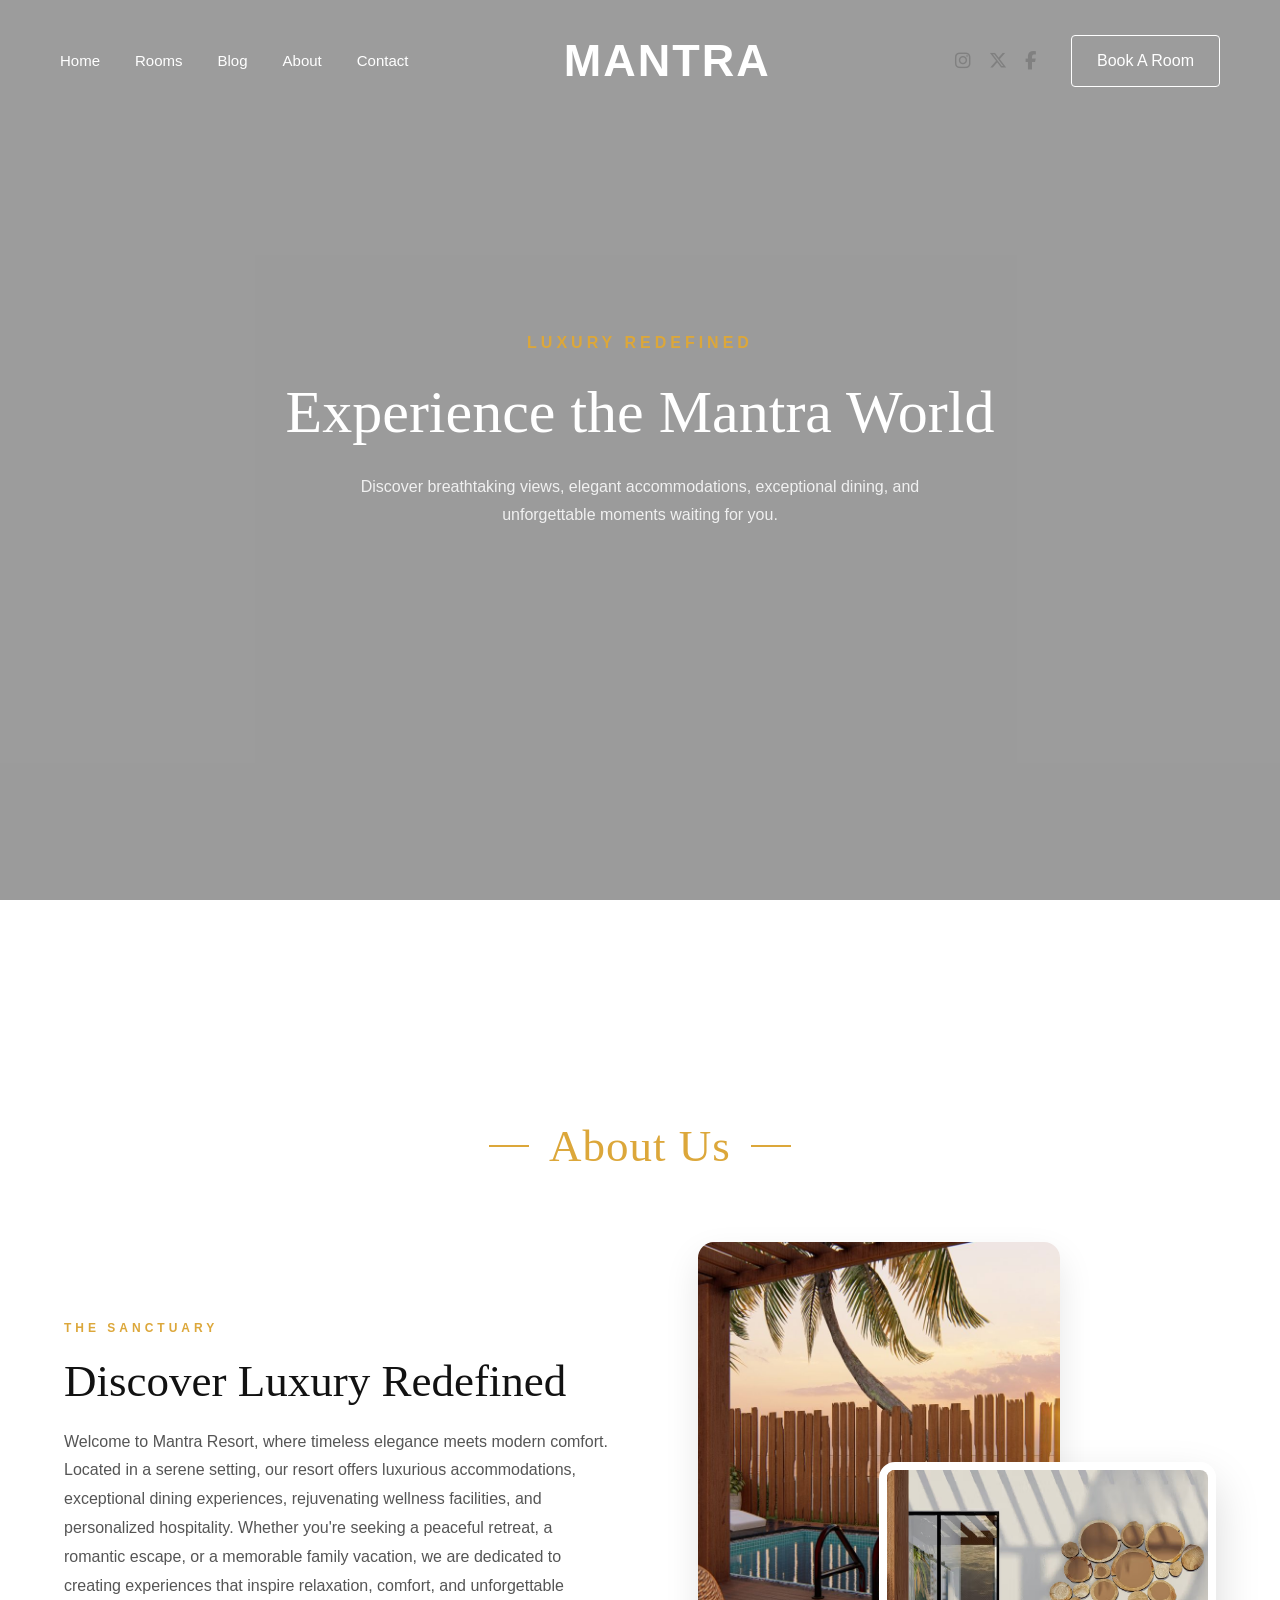
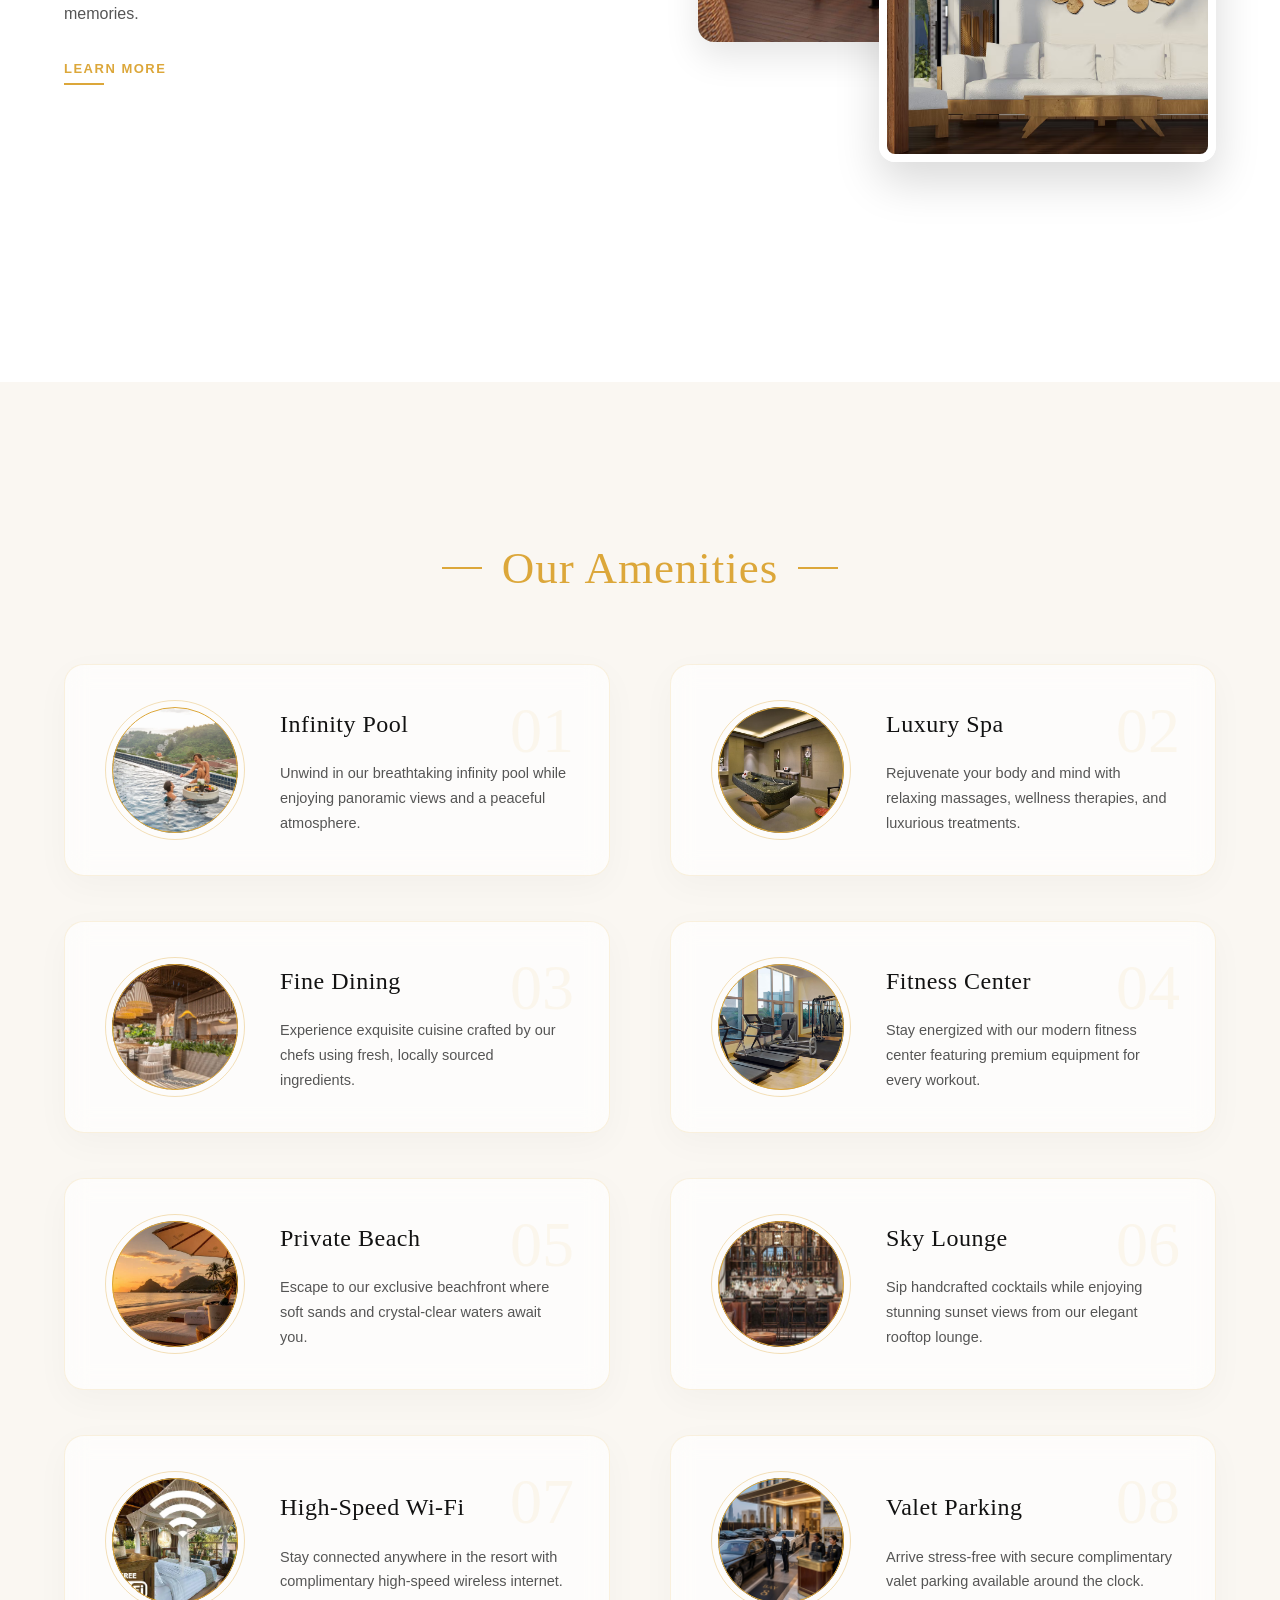
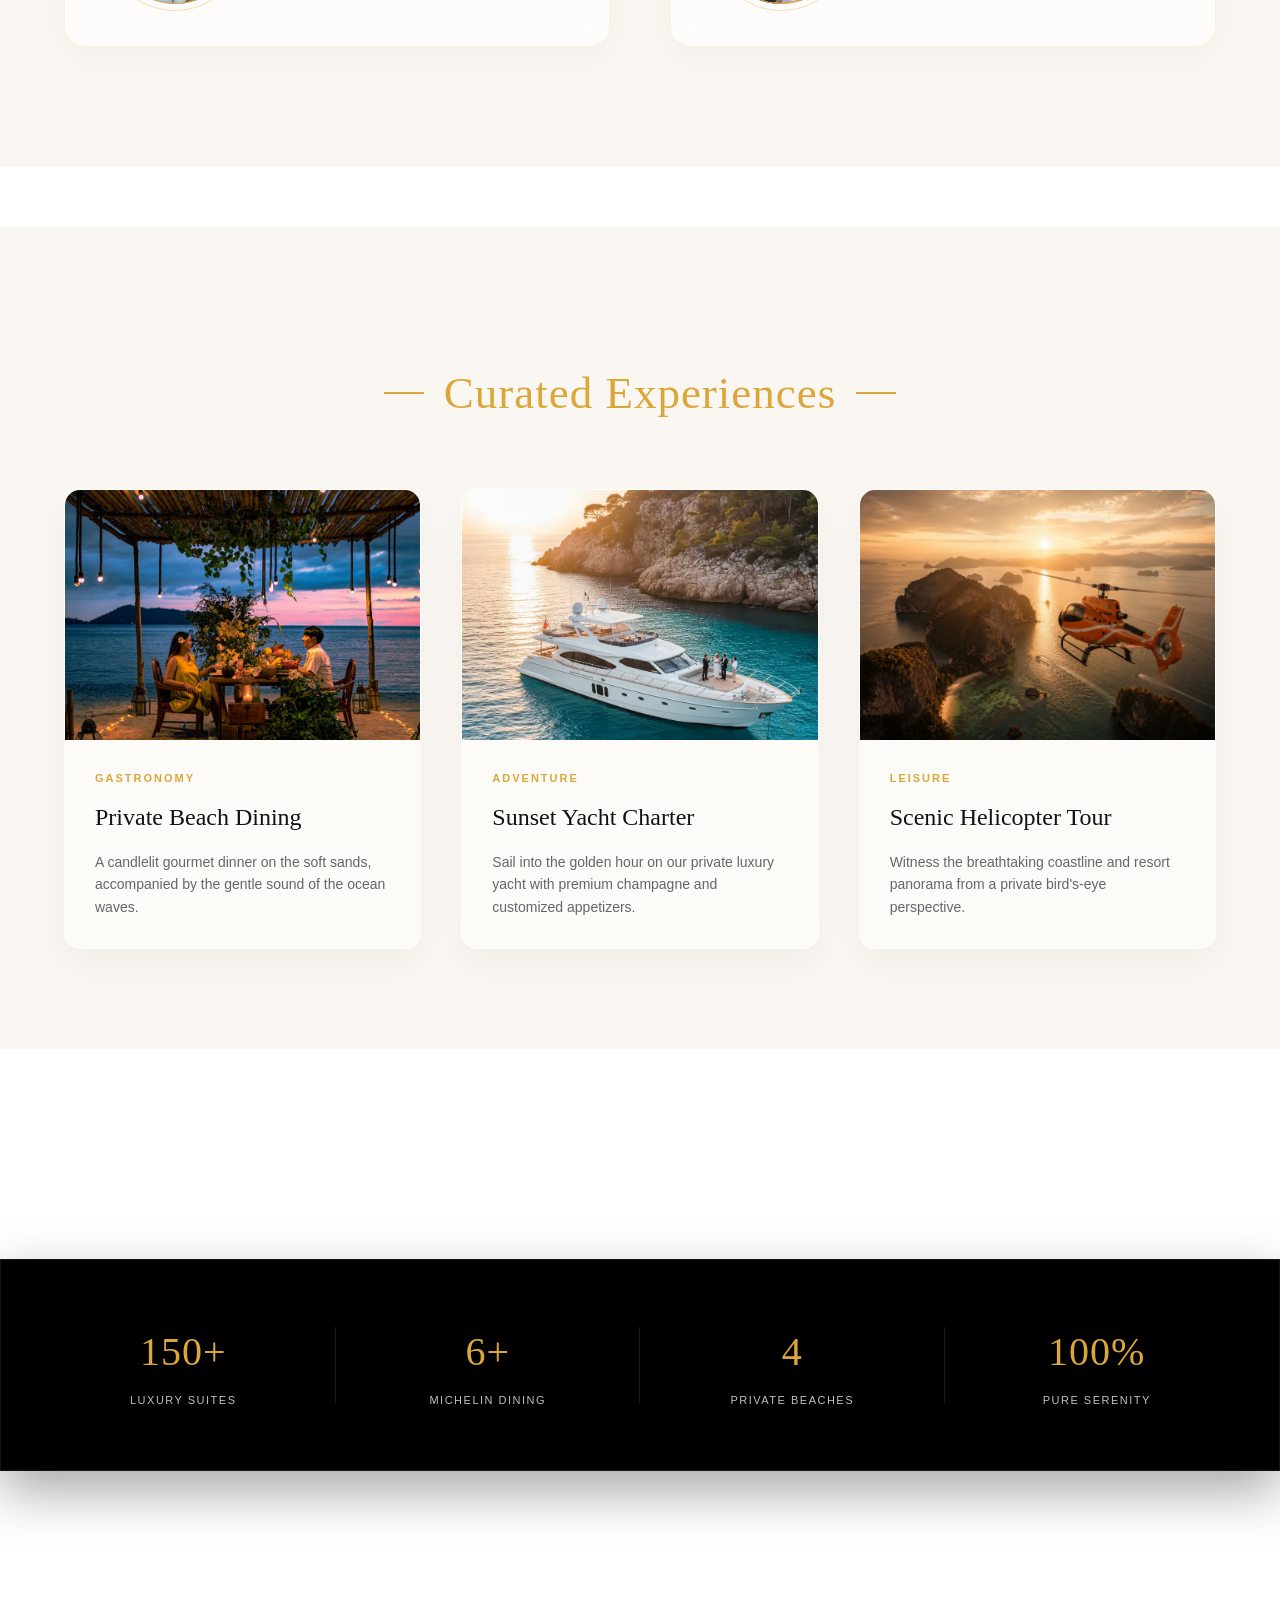
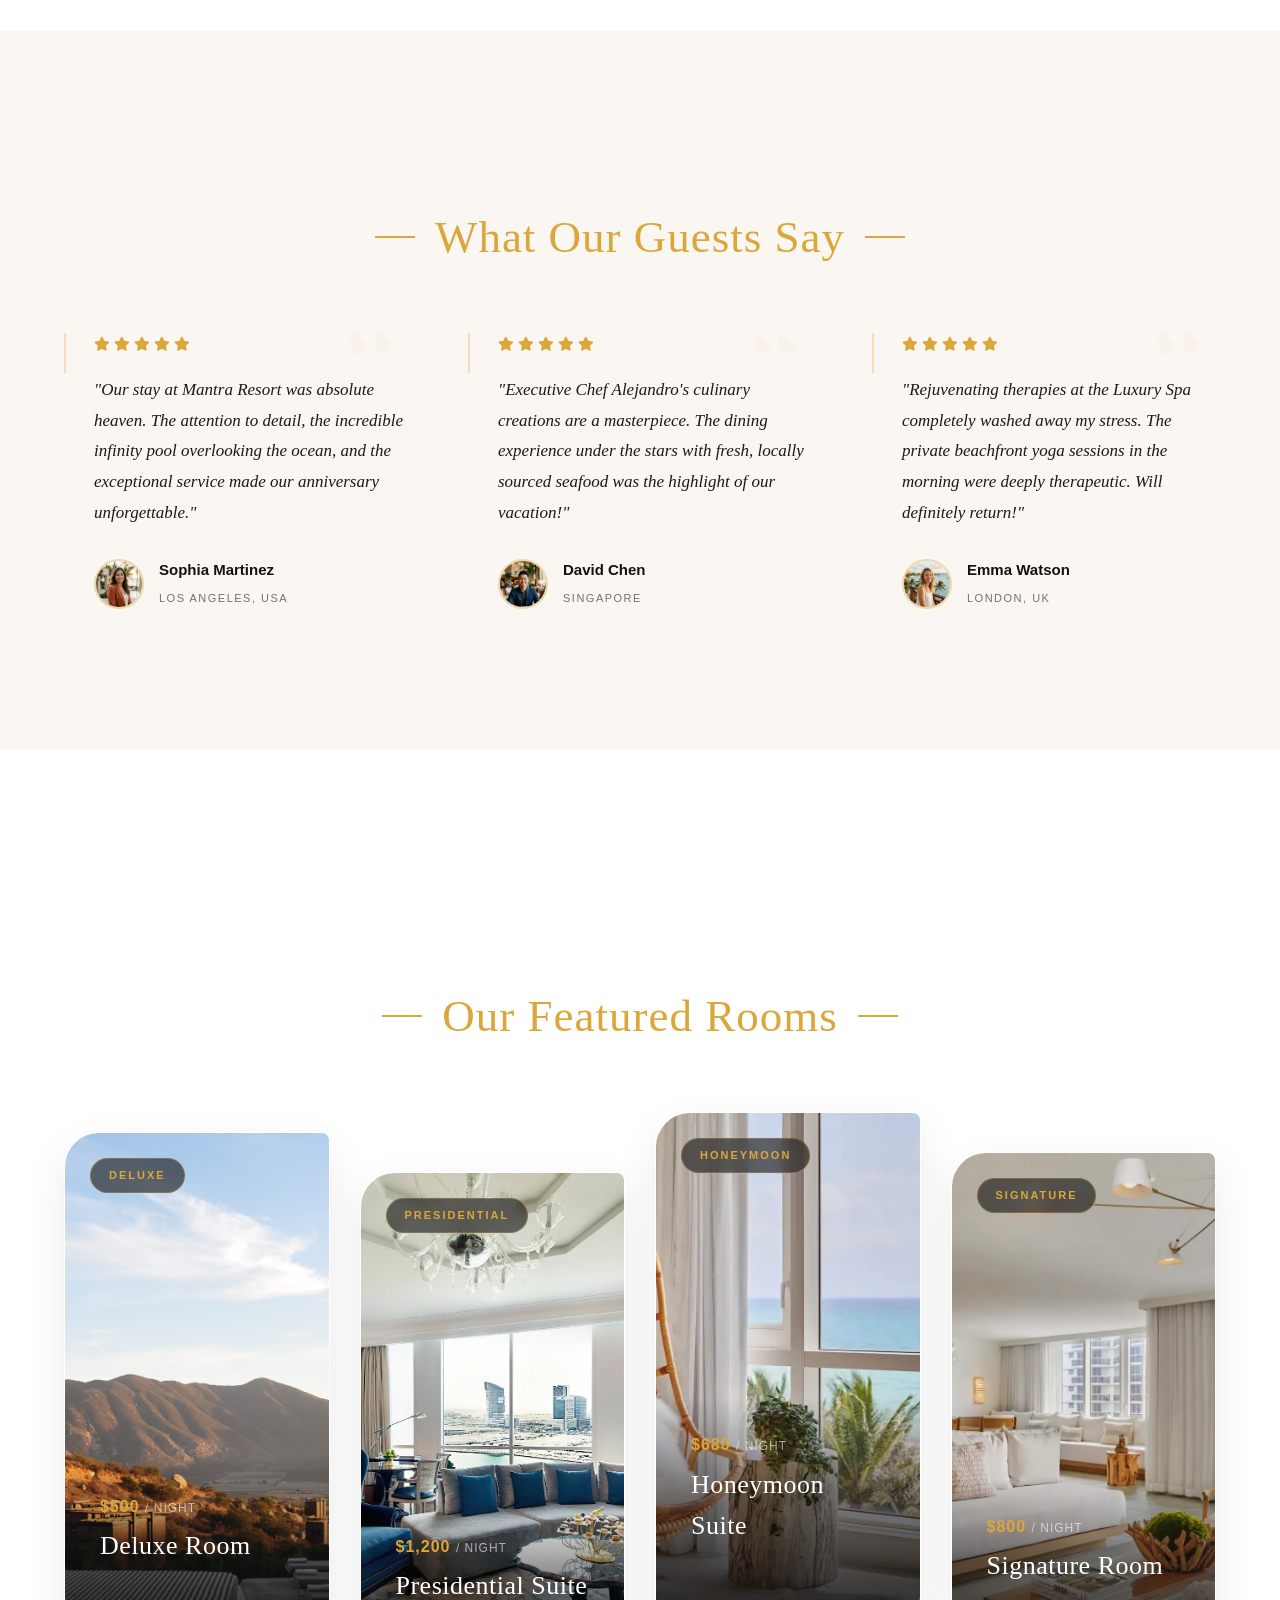
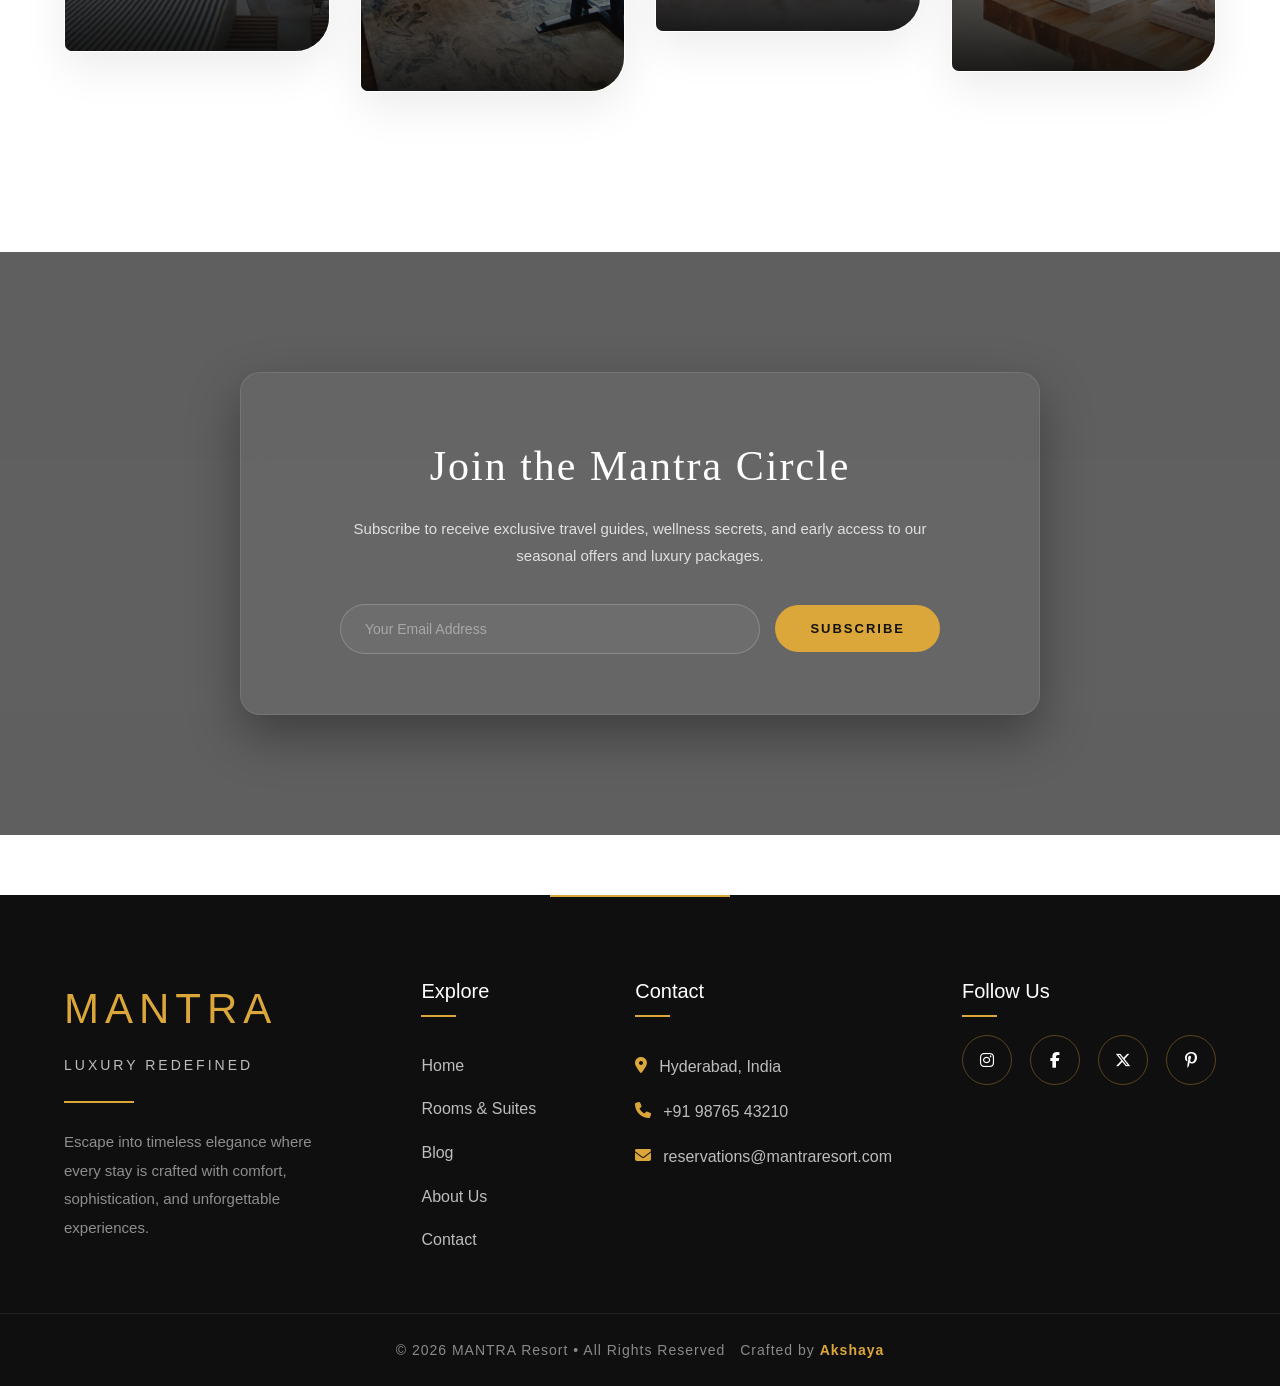
==== commit d57cc8e9: "Added hotel video" ====
--- a/index.html
+++ b/index.html
@@ -33,40 +33,62 @@
 			<source src="images/resort.mp4" type="video/mp4">
 			Your browser does not support the video tag.
 		</video>
-      <header>
+		<header>
         <nav class="header">
+          <!-- Left Navigation -->
           <div class="nav-left">
-            <a href="index.html">Home</a>
+            <a href="index.html" class="active">Home</a>
             <a href="rooms.html">Rooms</a>
             <a href="blog.html">Blog</a>
             <a href="about.html">About</a>
             <a href="contact.html">Contact</a>
           </div>
-
+          <!-- Logo -->
           <div class="nav-middle">
             <h1 class="logo">MANTRA</h1>
           </div>
-
+          <!-- Right Navigation -->
           <div class="nav-right">
             <div class="social-icons">
-              <a href="#">
-                <i class="fa-brands fa-instagram"></i>
-              </a>
-
-              <a href="#">
-                <i class="fa-brands fa-x-twitter"></i>
-              </a>
-
-              <a href="#">
-                <i class="fa-brands fa-facebook-f"></i>
-              </a>
-            </div>
-
+              <a href="#"><i class="fa-brands fa-instagram"></i></a>
+              <a href="#"><i class="fa-brands fa-x-twitter"></i></a>
+              <a href="#"><i class="fa-brands fa-facebook-f"></i></a>
+            </div>
             <a href="rooms.html" class="roomBooking">
               Book A Room
             </a>
           </div>
+          <!-- Hamburger -->
+          <button class="menu-btn" onclick="toggleMenu()">
+            <i class="fa-solid fa-bars"></i>
+          </button>
         </nav>
+        <!-- Overlay -->
+        <div class="overlay" onclick="toggleMenu()"></div>
+        <!-- Sidebar -->
+        <div class="mobile-menu">
+          <div class="close-btn" onclick="toggleMenu()">
+            <i class="fa-solid fa-xmark"></i>
+          </div>
+          <!-- COPY OF DESKTOP NAV -->
+          <div class="nav-left">
+            <a href="index.html" class="active">Home</a>
+            <a href="rooms.html">Rooms</a>
+            <a href="blog.html">Blog</a>
+            <a href="about.html">About</a>
+            <a href="contact.html">Contact</a>
+          </div>
+          <div class="nav-right">
+            <div class="social-icons">
+              <a href="#"><i class="fa-brands fa-instagram"></i></a>
+              <a href="#"><i class="fa-brands fa-x-twitter"></i></a>
+              <a href="#"><i class="fa-brands fa-facebook-f"></i></a>
+            </div>
+            <a href="rooms.html" class="roomBooking">
+              Book A Room
+            </a>
+          </div>
+        </div>
       </header>
 
       <div class="experience-overlay">
@@ -83,7 +105,6 @@
 				<!-- <a href="rooms.html" class="experience-link">
 					Explore Rooms
 				</a> -->
-
 			</div>
     </section>
 
@@ -123,6 +144,7 @@
       </div>
     </section>
 
+
 		<section class="amenities-section">
 
 			<h1 class="heading">Our Amenities</h1>
@@ -174,7 +196,6 @@
 							locally sourced ingredients.
 						</p>
 					</div>
-
 				</div>
 
 				<div class="amenity">
@@ -258,114 +279,66 @@
 				</div>
 
 			</div>
-
 		</section>
 
 
-
-    <section class="featured-rooms">
-      <h1 class="heading">Our Featured Rooms</h1>
-
-			<div class="rooms">
-				<div class="room-card-left">
-					<div class="room-image">
-						<img src="images/1.png" alt="Deluxe Room">
-					</div>
-
-					<div class="room-details">
-						<p class="room-price">
-							$500 <span>/ Night</span>
-						</p>
-
-						<h2>Deluxe Room</h2>
-
-						<p class="room-description">
-							Spacious luxury room with king-size bed, private balcony,
-							ocean view, complimentary breakfast and free Wi-Fi.
-						</p>
-
-						<a href="rooms.html" class="book-btn">
-							Book Now
-						</a>
-
-					</div>
-				</div>
-
-				<div class="room-card-bottom">
-					<div class="room-image">
-						<img src="images/2.jpeg" alt="Presidential Suite">
-					</div>
-
-					<div class="room-details">
-						<p class="room-price">
-							$1,200 <span>/ Night</span>
-						</p>
-
-						<h2>Presidential Suite</h2>
-
-						<p class="room-description">
-							Spacious luxury room with king-size bed, private balcony,
-							ocean view, complimentary breakfast and free Wi-Fi.
-						</p>
-
-						<a href="rooms.html" class="book-btn">
-							Book Now
-						</a>
-
-					</div>
-				</div>
-
-				<div class="room-card-right">
-					<div class="room-image">
-						<img src="images/3.png" alt="Honeymoon Suite">
-					</div>
-
-					<div class="room-details">
-						<p class="room-price">
-							$680 <span>/ Night</span>
-						</p>
-
-						<h2>Honeymoon Suite</h2>
-
-						<p class="room-description">
-							Spacious luxury room with king-size bed, private balcony,
-							ocean view, complimentary breakfast and free Wi-Fi.
-						</p>
-
-						<a href="rooms.html" class="book-btn">
-							Book Now
-						</a>
-
-					</div>
-				</div>
-
-
-				<div class="room-card-featured">
-					<div class="room-image">
-						<img src="images/4.png" alt="Signature Room">
-					</div>
-
-					<div class="room-details">
-						<p class="room-price">
-							$800 <span>/ Night</span>
-						</p>
-
-						<h2>Signature Room</h2>
-
-						<p class="room-description">
-							Spacious luxury room with king-size bed, private balcony,
-							ocean view, complimentary breakfast and free Wi-Fi.
-						</p>
-
-						<a href="rooms.html" class="book-btn">
-							Book Now
-						</a>
-
-					</div>
-				</div>
-
+		<section class="experiences-section">
+      <h1 class="heading">Curated Experiences</h1>
+      <div class="experiences-container">
+        <div class="experience-card">
+          <div class="exp-image">
+            <img src="images/beach_dinner.jpg" alt="Private Beach Dinner">
+          </div>
+          <div class="exp-content">
+            <span>Gastronomy</span>
+            <h3>Private Beach Dining</h3>
+            <p>A candlelit gourmet dinner on the soft sands, accompanied by the gentle sound of the ocean waves.</p>
+          </div>
+        </div>
+        <div class="experience-card">
+          <div class="exp-image">
+            <img src="images/yatch.jpeg" alt="Yacht Charter">
+          </div>
+          <div class="exp-content">
+            <span>Adventure</span>
+            <h3>Sunset Yacht Charter</h3>
+            <p>Sail into the golden hour on our private luxury yacht with premium champagne and customized appetizers.</p>
+          </div>
+        </div>
+        <div class="experience-card">
+          <div class="exp-image">
+            <img src="images/helicopter.webp" alt="Helicopter Tour">
+          </div>
+          <div class="exp-content">
+            <span>Leisure</span>
+            <h3>Scenic Helicopter Tour</h3>
+            <p>Witness the breathtaking coastline and resort panorama from a private bird's-eye perspective.</p>
+          </div>
+        </div>
+      </div>
+    </section>
+
+		<!-- Stats Grid -->
+		<section class="stats-section">
+			<div class="stats-grid">
+				<div class="stat-item">
+					<h3>150+</h3>
+					<p>Luxury Suites</p>
+				</div>
+				<div class="stat-item">
+					<h3>6+</h3>
+					<p>Michelin Dining</p>
+				</div>
+				<div class="stat-item">
+					<h3>4</h3>
+					<p>Private Beaches</p>
+				</div>
+				<div class="stat-item">
+					<h3>100%</h3>
+					<p>Pure Serenity</p>
+				</div>
 			</div>
-    </section>
+		</section>
 
 		    <!-- Reviews Section -->
     <section class="reviews-section">
@@ -455,20 +428,128 @@
       </div>
     </section>
 
-		<!-- Newsletter Banner Section 
-    <section class="newsletter-banner-section">
-      <div class="newsletter-banner-content">
-        <h2>Join the Mantra Circle</h2>
-        <p>
-          Subscribe to receive exclusive travel guides, wellness secrets, 
+
+
+    <section class="featured-rooms">
+      <h1 class="heading">Our Featured Rooms</h1>
+
+			<div class="rooms">
+				<div class="room-card-left">
+					<div class="room-image">
+						<img src="images/1.png" alt="Deluxe Room">
+					</div>
+
+					<div class="room-details">
+						<p class="room-price">
+							$500 <span>/ Night</span>
+						</p>
+
+						<h2>Deluxe Room</h2>
+
+						<p class="room-description">
+							Spacious luxury room with king-size bed, private balcony,
+							ocean view, complimentary breakfast and free Wi-Fi.
+						</p>
+
+						<a href="rooms.html" class="book-btn">
+							Book Now
+						</a>
+
+					</div>
+				</div>
+
+				<div class="room-card-bottom">
+					<div class="room-image">
+						<img src="images/2.jpeg" alt="Presidential Suite">
+					</div>
+
+					<div class="room-details">
+						<p class="room-price">
+							$1,200 <span>/ Night</span>
+						</p>
+
+						<h2>Presidential Suite</h2>
+
+						<p class="room-description">
+							Spacious luxury room with king-size bed, private balcony,
+							ocean view, complimentary breakfast and free Wi-Fi.
+						</p>
+
+						<a href="rooms.html" class="book-btn">
+							Book Now
+						</a>
+
+					</div>
+				</div>
+
+				<div class="room-card-right">
+					<div class="room-image">
+						<img src="images/3.png" alt="Honeymoon Suite">
+					</div>
+
+					<div class="room-details">
+						<p class="room-price">
+							$680 <span>/ Night</span>
+						</p>
+
+						<h2>Honeymoon Suite</h2>
+
+						<p class="room-description">
+							Spacious luxury room with king-size bed, private balcony,
+							ocean view, complimentary breakfast and free Wi-Fi.
+						</p>
+
+						<a href="rooms.html" class="book-btn">
+							Book Now
+						</a>
+
+					</div>
+				</div>
+
+
+				<div class="room-card-featured">
+					<div class="room-image">
+						<img src="images/4.png" alt="Signature Room">
+					</div>
+
+					<div class="room-details">
+						<p class="room-price">
+							$800 <span>/ Night</span>
+						</p>
+
+						<h2>Signature Room</h2>
+
+						<p class="room-description">
+							Spacious luxury room with king-size bed, private balcony,
+							ocean view, complimentary breakfast and free Wi-Fi.
+						</p>
+
+						<a href="rooms.html" class="book-btn">
+							Book Now
+						</a>
+
+					</div>
+				</div>
+
+			</div>
+    </section>
+
+
+
+		<!-- Newsletter Section -->
+		<section class="newsletter-banner-section">
+			<div class="newsletter-banner-content">
+				<h2>Join the Mantra Circle</h2>
+				<p>
+					Subscribe to receive exclusive travel guides, wellness secrets, 
 					and early access to our seasonal offers and luxury packages.
-        </p>
-        <form class="newsletter-banner-form" id="mainNewsletterForm">
-          <input type="email" placeholder="Your Email Address" required aria-label="Email address for newsletter">
-          <button type="submit" class="newsletter-banner-btn">Subscribe</button>
-        </form>
-      </div>
-    </section>-->
+				</p>
+				<form class="newsletter-banner-form" id="mainNewsletterForm" onsubmit="event.preventDefault(); alert('Thank you for subscribing to Mantra Circle!');">
+					<input type="email" placeholder="Your Email Address" required aria-label="Email address for newsletter">
+					<button type="submit" class="newsletter-banner-btn">Subscribe</button>
+				</form>
+			</div>
+		</section>
 
 		<!-- Footer -->
 		<footer>
@@ -543,41 +624,7 @@
 			</div>
 		</footer>
 
-	<script>
-
-		const header = document.querySelector(".header");
-
-		window.addEventListener("scroll", function(){
-
-			if(window.scrollY > 80){
-				header.classList.add("scrolled");
-			}
-			else{
-				header.classList.remove("scrolled");
-			}
-
-		});
-
-		// Newsletter form submit
-		/*document.getElementById("mainNewsletterForm").addEventListener("submit", function(e) {
-			e.preventDefault();
-			alert("Thank you for joining the Mantra Circle!");
-			e.target.reset();
-		});*/
-
-		const video = document.querySelector(".hero-video");
-
-		video.addEventListener("loadedmetadata", () => {
-			video.currentTime = 5;
-		});
-
-		video.addEventListener("timeupdate", () => {
-			if (video.currentTime >= video.duration - 0.2) {
-				video.currentTime = 5;
-				video.play();
-			}
-		});
-	</script>
+	<script src="js/script.js"></script>
 
   </body>
 </html>
--- a/styles/header.css
+++ b/styles/header.css
@@ -15,22 +15,20 @@
 }
 
 .header{
-
-	position:absolute;
-
-	top:0;
-	left:0;
-	right:0;
-
-	display:grid;
-	grid-template-columns:1fr auto 1fr;
-	align-items:center;
-	padding:30px 70px;
-
-	z-index:100;
-
-	background: rgba(0,0,0,0.25);
-  
+    position:absolute;
+    top:0;
+    left:0;
+    right:0;
+
+    display:flex;
+    justify-content:space-between;
+    align-items:center;
+
+    padding:30px 70px;
+
+    z-index:100;
+
+    background:rgba(0,0,0,.25);
 }
 
 .nav-left{
@@ -116,85 +114,216 @@
 	background:#dca73a;
 	border-color:#dca73a;
 }
-/* 1. Tablets & Smaller Laptops (Max-width: 1024px) */
-@media (max-width: 1024px) {
-  .header {
-    padding: 20px 40px; /* Bring the padding in so it doesn't squish elements */
-  }
-  .logo {
-    font-size: 36px;
-    padding-right: 15px;
-  }
-  .nav-left, 
-  .nav-right {
-    gap: 20px; /* Reduce gaps to save space */
-  }
-}
-/* 2. Mobile Landscape & Small Tablets (Max-width: 768px) */
-@media (max-width: 768px) {
-  .header {
-    /* Switch from a 3-column grid to a vertical flex layout so elements don't overlap */
-    display: flex;
-    flex-direction: column;
-    align-items: center;
-    gap: 20px;
-    padding: 20px;
-    
-    /* 
-      Optionally toggle absolute positioning. Since the header becomes taller on mobile, 
-      setting it to 'relative' prevents it from overlaying too much hero/banner text.
-    */
-    position: relative; 
-    background: rgba(0, 0, 0, 0.85); /* Darken the header overlay for better readability */
-  }
-  .logo {
-    padding-right: 0;
-    font-size: 32px;
-  }
-  .nav-left {
-    justify-content: center;
-    flex-wrap: wrap; /* Allows links to wrap elegantly on small widths */
-    gap: 15px;
-  }
-  .nav-left a {
-    font-size: 14px;
-  }
-  .nav-right {
-    flex-direction: column;
-    align-items: center;
-    gap: 15px;
-    width: 100%;
-  }
-  .social-icons {
-    gap: 20px;
-  }
-  .roomBooking {
-    width: 100%;
-    max-width: 280px; /* Button expands to fill mobile width naturally, up to a limit */
-    text-align: center;
-    padding: 10px 20px;
-  }
-}
-/* 3. Portrait Mobile Devices (Max-width: 480px) */
-@media (max-width: 480px) {
-  .header {
-    padding: 15px;
-    gap: 15px;
-  }
-  .logo {
-    font-size: 28px;
-  }
-  .nav-left {
-    gap: 12px;
-  }
-  .nav-left a {
-    font-size: 13px;
-  }
-  .social-icons a {
-    font-size: 16px;
-  }
-  .roomBooking {
-    font-size: 14px;
-    padding: 8px 15px;
-  }
+/* Hide Mobile Elements on Desktop by Default */
+.menu-btn,
+.mobile-menu,
+.overlay {
+  display: none;
+}
+/* ==========================================
+   MOBILE HEADER (768px and below)
+========================================== */
+@media (max-width:768px){
+    .header{
+        position: fixed; /* Maintain fixed header on scroll */
+        top:0;
+        left:0;
+        right:0;
+        display:flex;
+        justify-content:space-between;
+        align-items:center;
+        padding:20px 25px;
+        z-index:100;
+        background: transparent;
+    }
+    
+    .header.scrolled {
+        padding: 12px 25px;
+        background-color: rgba(18, 18, 18, 0.95);
+        box-shadow: 0 4px 20px rgba(0, 0, 0, 0.3);
+    }
+    .logo-container {
+        grid-column: unset;
+        justify-self: unset;
+    }
+    .logo{
+        font-size:26px;
+        padding:0;
+        letter-spacing:2px;
+    }
+    /* Hide desktop navigation */
+    .header > .nav-left,
+    .header > .nav-right{
+        display:none;
+    }
+    /* Hamburger Button */
+    .menu-btn{
+        display:flex;
+        align-items:center;
+        justify-content:center;
+        width:42px;
+        height:42px;
+        background:none;
+        border:none;
+        color:#fff;
+        font-size:24px;
+        cursor:pointer;
+        padding: 0;
+        z-index: 101;
+    }
+    /* Backdrop Overlay */
+    .overlay{
+        display: block; /* Overwrite display:none from desktop */
+        position:fixed;
+        inset:0;
+        background:rgba(0,0,0,.65);
+        backdrop-filter: blur(4px);
+        -webkit-backdrop-filter: blur(4px);
+        opacity:0;
+        visibility:hidden;
+        transition: opacity .35s ease, visibility .35s ease;
+        z-index:998;
+    }
+    .overlay.active{
+        opacity:1;
+        visibility:visible;
+    }
+    /* Sidebar Drawer */
+    .mobile-menu{
+        display: flex; /* Overwrite display:none from desktop */
+        position:fixed;
+        top:0;
+        right:0;
+        width:280px;
+        max-width:85%;
+        height:100vh;
+        background:#0a0a0a;
+        border-left: 1px solid rgba(255, 255, 255, 0.05);
+        padding:40px 30px;
+        flex-direction:column;
+        transform:translateX(100%);
+        transition:transform .35s cubic-bezier(0.16, 1, 0.3, 1);
+        z-index:999;
+    }
+    .mobile-menu.active{
+        transform:translateX(0);
+    }
+    /* Close button */
+    .close-btn{
+        display:flex;
+        justify-content:flex-end;
+        background: none;
+        border: none;
+        padding: 0;
+        color:#fff;
+        font-size:28px;
+        cursor:pointer;
+        margin-bottom:35px;
+        transition: color 0.3s ease;
+    }
+    
+    .close-btn:hover {
+        color: #dca73a;
+    }
+    /* Navigation Links */
+    .mobile-menu .nav-left{
+        display:flex;
+        flex-direction:column;
+        align-items: flex-start;
+        gap:22px;
+    }
+    .mobile-menu .nav-left a{
+        color:#fff;
+        text-decoration:none;
+        font-size:18px;
+        font-family: 'Inter', sans-serif;
+        font-weight: 400;
+        letter-spacing: 1.5px;
+        text-transform: uppercase;
+        transition: color 0.3s ease;
+    }
+    
+    .mobile-menu .nav-left a:hover,
+    .mobile-menu .nav-left a.active {
+        color: #dca73a;
+    }
+    /* Bottom Section with Social & CTA */
+    .mobile-menu .nav-right{
+        margin-top:auto;
+        display:flex;
+        flex-direction:column;
+        gap:25px;
+        width: 100%;
+    }
+    .mobile-menu .social-icons{
+        display:flex;
+        gap:20px;
+        justify-content: flex-start;
+    }
+    .mobile-menu .social-icons a{
+        color:rgba(255, 255, 255, 0.7);
+        font-size:20px;
+        transition: color 0.3s ease, transform 0.3s ease;
+    }
+    
+    .mobile-menu .social-icons a:hover {
+        color: #dca73a;
+        transform: translateY(-2px);
+    }
+    .mobile-menu .roomBooking{
+        display: block;
+        width:100%;
+        text-align:center;
+        padding: 12px 20px;
+        font-size: 12px;
+        background: transparent;
+        border: 1.5px solid rgba(255, 255, 255, 0.2);
+        color: #fff;
+        text-decoration: none;
+        text-transform: uppercase;
+        letter-spacing: 1.5px;
+        font-weight: 600;
+        transition: all 0.3s ease;
+    }
+    
+    .mobile-menu .roomBooking:hover {
+        background: #dca73a;
+        border-color: #dca73a;
+        color: #121212;
+    }
+}
+@media (min-width:769px) and (max-width:1024px){
+
+    .header{
+        padding:20px 25px;
+    }
+
+    .logo{
+        font-size:32px;
+    }
+
+    .nav-left{
+        gap:15px;
+    }
+
+    .nav-left a{
+        font-size:13px;
+    }
+
+    .nav-right{
+        gap:15px;
+    }
+
+    .social-icons{
+        gap:12px;
+    }
+
+    .social-icons a{
+        font-size:15px;
+    }
+
+    .roomBooking{
+        padding:8px 14px;
+        font-size:13px;
+    }
 }
--- a/styles/main.css
+++ b/styles/main.css
@@ -1,671 +1,1046 @@
-.banner1{
-
-	height:100vh;
-	position:relative;
-	overflow:hidden;
-	margin-bottom:60px;
-
-	display:flex;
-	justify-content:center;
-	align-items:center;
-}
-
-.header{
-
-	position:fixed;
-	top:0;
-	left:0;
-	right:0;
-
-	display:flex;
-	justify-content:space-between;
-	align-items:center;
-
-	padding:25px 60px;
-	background:transparent;
-	z-index:1000;
-
-  transform:translateY(-100%);
-	animation:headerDrop 1s forwards;
-
-	transition:
-		background-color .4s ease,
-		padding .4s ease,
-		transform .4s ease;
-}
-
-@keyframes headerDrop{
-
-	from{
-		transform:translateY(-100%);
-	}
-
-	to{
-		transform:translateY(0);
-	}
-
-}
-
-.header.scrolled{
-
-	background-color:rgba(15,15,15,.95);
-
-	padding:18px 60px;
-	box-shadow:0 5px 20px rgba(0,0,0,.2);
-
-	transform:translateY(0);
-}
+/* ==========================================
+   MANTRA RESORT - MAIN STYLES & DESIGN TOKENS
+   ========================================== */
+
+/* Design Tokens & Custom Properties */
+:root {
+  --color-primary: #dca73a;       /* Warm Gold */
+  --color-primary-light: #e5b85a; /* Hover Gold */
+  --color-dark: #121212;          /* Charcoal Black */
+  --color-light: #faf7f2;         /* Warm White/Cream */
+  --color-text-dark: #1a1a1a;     /* Body Text Dark */
+  --color-text-light: #ffffff;    /* Body Text Light */
+  --color-text-muted: #707070;    /* Muted Gray */
+  
+  --font-serif: "Playfair Display", Georgia, serif;
+  --font-sans: "Inter", Arial, sans-serif;
+  --transition-smooth: all 0.4s cubic-bezier(0.16, 1, 0.3, 1);
+}
+
+/* Global Reset & Base Styles */
+* {
+  margin: 0;
+  padding: 0;
+  box-sizing: border-box;
+}
+
+html {
+  scroll-behavior: smooth;
+}
+
+body {
+  font-family: var(--font-sans);
+  background-color: #ffffff;
+  color: var(--color-text-dark);
+  line-height: 1.6;
+  overflow-x: hidden;
+}
+
+/* Section Spacing */
+section {
+  padding: 100px 0;
+}
+
+/* ==========================================
+   HEADER SECTION (ANIMATED & SCROLLED STATES)
+   ========================================== */
+.header {
+  position: fixed;
+  top: 0;
+  left: 0;
+  right: 0;
+  display: flex;
+  justify-content: space-between;
+  align-items: center;
+  padding: 25px 60px;
+  background: transparent;
+  z-index: 1000;
+  transform: translateY(-100%);
+  animation: headerDrop 1s forwards;
+  transition: background-color .4s ease, padding .4s ease, transform .4s ease;
+}
+
+@keyframes headerDrop {
+  from {
+    transform: translateY(-100%);
+  }
+  to {
+    transform: translateY(0);
+  }
+}
+
+.header.scrolled {
+  background-color: rgba(15, 15, 15, .95);
+  padding: 18px 60px;
+  box-shadow: 0 5px 20px rgba(0, 0, 0, .2);
+  transform: translateY(0);
+}
+
+/* Headings */
+.heading {
+  display: flex;
+  align-items: center;
+  justify-content: center;
+  margin: 30px auto 60px auto;
+  font-family: var(--font-serif);
+  font-size: 45px;
+  color: #dca73a;
+  font-weight: 300;
+  letter-spacing: 1px;
+}
+
+.heading::before,
+.heading::after {
+  content: "";
+  width: 40px;
+  height: 2px;
+  background: #dca73a;
+  margin: 0 20px;
+}
+
+/* ==========================================
+   HERO / BANNER SECTION
+   ========================================== */
+.banner1 {
+  height: 100vh; /* Change from 95vh to 100vh for full screen */
+  position: relative;
+  overflow: hidden;
+  margin-bottom: 60px;
+  display: flex;
+  justify-content: center;
+  align-items: center;
+}
+
 /* Dark overlay */
-
-.banner1::before{
-	content:"";
-	position:absolute;
-	inset:0;
-	background:rgba(7, 7, 7, 0.35);
+.banner1::before {
+  content: "";
+  position: absolute;
+  inset: 0;
+  background: rgba(7, 7, 7, 0.4);
+  z-index: 1;
+}
+
+.hero-video {
+  position: absolute;
+  top: 0;
+  left: 0;
+  width: 100%;
+  height: 100%;
+  object-fit: cover;
+  z-index: 0;
+  transform: scale(1.25); /* Zooms in to crop out the black bars */
+  transform-origin: center;
 }
 
 /* Hero text */
-
-.hero-content{
-
-	position:absolute;
-	top:50%;
-	left:50%;
-	transform:translate(-50%,-50%);
-	text-align:center;
-	color:white;
-	z-index:10;
-}
-
-.hero-content p{
-
-	font-size:22px;
-	letter-spacing:3px;
-	margin-bottom:20px;
+.hero-content {
+  position: absolute;
+  top: 50%;
+  left: 50%;
+  transform: translate(-50%, -50%);
+  text-align: center;
+  color: white;
+  z-index: 10;
+  width: 90%;
+  max-width: 850px;
+}
+
+.hero-content p {
+  font-size: 22px;
+  letter-spacing: 3px;
+  margin-bottom: 20px;
   color: #dca73a;
-}
-
-.hero-content h2{
-
-	font-size:70px;
-	margin-bottom:40px;
-
-}
-
-
-.hero-btn{
-
-	text-decoration:none;
-	color:#dca73a;
-	border:2px solid #dca73a;
-	padding:16px 35px;
-	font-size:18px;
-	transition: all 0.3s ease;
-
-}
-
-.hero-btn:hover{
-
+  text-transform: uppercase;
+  animation: fadeInDown 1s ease;
+}
+
+.hero-content h2 {
+  font-family: var(--font-serif);
+  font-size: 70px;
+  font-weight: 300;
+  margin-bottom: 40px;
+  line-height: 1.15;
+  animation: fadeInUp 1s ease 0.2s;
+  animation-fill-mode: both;
+}
+
+.hero-btn {
+  display: inline-block;
+  text-decoration: none;
+  color: #dca73a;
+  border: 2px solid #dca73a;
+  padding: 16px 35px;
+  font-size: 16px;
+  font-weight: 600;
+  letter-spacing: 2px;
+  text-transform: uppercase;
+  border-radius: 50px;
+  transition: all 0.3s ease;
+  animation: fadeInUp 1s ease 0.4s;
+  animation-fill-mode: both;
+}
+
+.hero-btn:hover {
+  color: #121212;
+  background: #dca73a;
+  border-color: #dca73a;
+  box-shadow: 0 8px 25px rgba(220, 166, 58, 0.4);
+  transform: translateY(-2px);
+}
+
+/* Animations */
+@keyframes fadeInUp {
+  from {
+    opacity: 0;
+    transform: translateY(30px);
+  }
+  to {
+    opacity: 1;
+    transform: translateY(0);
+  }
+}
+
+@keyframes fadeInDown {
+  from {
+    opacity: 0;
+    transform: translateY(-30px);
+  }
+  to {
+    opacity: 1;
+    transform: translateY(0);
+  }
+}
+
+/* ==========================================
+   ABOUT US SECTION (3D PARALLAX OVERLAP LAYOUT)
+   ========================================== */
+.about-section {
+  background-color: #ffffff;
+  padding: 120px 0;
+}
+
+.about-us {
+  display: flex;
+  justify-content: space-between;
+  align-items: center;
+  width: 90%;
+  max-width: 1200px;
+  margin: 0 auto 40px auto;
+  gap: 80px;
+}
+
+.about-text {
+  width: 48%;
+  display: flex;
+  flex-direction: column;
+  align-items: flex-start;
+}
+
+/* Decorative luxury subtitle */
+.about-text::before {
+  content: "THE SANCTUARY";
+  font-size: 12px;
+  font-weight: 600;
+  color: #dca73a;
+  letter-spacing: 4px;
+  text-transform: uppercase;
+  margin-bottom: 15px;
+}
+
+.about-text h2 {
+  font-family: var(--font-serif);
+  font-size: 45px;
+  font-weight: 300;
+  line-height: 1.25;
+  margin-bottom: 18px;
+  color: var(--color-dark);
+}
+
+.about-description {
+  color: #555;
+  line-height: 1.8;
+  font-size: 16px;
+  margin-bottom: 30px;
+  font-weight: 300;
+}
+
+.learn-more {
+  color: #dca73a;
+  position: relative;
+  text-decoration: none;
+  font-weight: 600;
+  letter-spacing: 1.5px;
+  text-transform: uppercase;
+  font-size: 13px;
+  transition: 0.3s;
+  padding-bottom: 5px;
+}
+
+.learn-more::after {
+  content: "";
+  position: absolute;
+  left: 0;
+  bottom: 0;
+  width: 40px;
+  height: 2px;
+  background-color: #dca73a;
+  transition: width 0.35s ease;
+}
+
+.learn-more:hover::after {
+  width: 100%;
+}
+
+.about-images {
+  width: 45%;
+  position: relative;
+  height: 520px;
+}
+
+/* Base style for both image containers */
+.about1-img, 
+.about2-img {
+  position: absolute;
+  overflow: hidden;
+  border-radius: 16px;
+  box-shadow: 0 15px 35px rgba(0, 0, 0, 0.1);
+  transition: transform 0.6s cubic-bezier(0.16, 1, 0.3, 1), box-shadow 0.6s cubic-bezier(0.16, 1, 0.3, 1);
+}
+
+/* Background image (left & top) */
+.about1-img {
+  width: 70%;
+  height: 400px;
+  left: 0;
+  top: 0;
+  z-index: 1;
+}
+
+.about1-img img {
+  width: 100%;
+  height: 100%;
+  object-fit: cover;
+  display: block;
+}
+
+/* Foreground overlapping image (right & bottom) */
+.about2-img {
+  width: 65%;
+  height: 300px;
+  right: 0;
+  bottom: 0;
+  z-index: 2;
+  border: 8px solid #ffffff;
+  box-shadow: 0 20px 45px rgba(0, 0, 0, 0.15);
+}
+
+.about2-img img {
+  width: 100%;
+  height: 100%;
+  object-fit: cover;
+  object-position: left;
+  display: block;
+}
+
+/* 3D Parallax separation effect on hover */
+.about-images:hover .about1-img {
+  transform: translate(-15px, -15px);
+  box-shadow: 0 25px 50px rgba(0, 0, 0, 0.15);
+}
+
+.about-images:hover .about2-img {
+  transform: translate(15px, 15px);
+  box-shadow: 0 30px 60px rgba(220, 166, 58, 0.2);
+  border-color: #ffffff;
+}
+
+/* ==========================================
+   AMENITIES SECTION (ULTRA-PREMIUM VERSION)
+   ========================================== */
+.amenities-section {
+  background-color: var(--color-light);
+  padding: 120px 0;
+}
+
+.amenities {
+  display: grid;
+  grid-template-columns: repeat(2, 1fr);
+  gap: 45px 60px;
+  width: 90%;
+  max-width: 1200px;
+  margin: 50px auto 0 auto;
+  counter-reset: amenity-counter;
+}
+
+.amenity {
+  position: relative;
+  display: flex;
+  align-items: center;
+  gap: 35px;
+  padding: 35px 40px;
+  border-radius: 20px;
+  background: rgba(255, 255, 255, 0.65);
+  backdrop-filter: blur(12px);
+  -webkit-backdrop-filter: blur(12px);
+  border: 1px solid rgba(220, 166, 58, 0.15);
+  box-shadow: 0 10px 35px rgba(0, 0, 0, 0.03);
+  transition: all 0.5s cubic-bezier(0.16, 1, 0.3, 1);
+  overflow: hidden;
+}
+
+.amenity::before {
+  counter-increment: amenity-counter;
+  content: "0" counter(amenity-counter);
+  position: absolute;
+  right: 35px;
+  top: 15px;
+  font-family: var(--font-serif);
+  font-size: 64px;
+  font-weight: 300;
+  color: rgba(220, 166, 58, 0.08);
+  transition: color 0.4s ease, transform 0.4s ease;
+  pointer-events: none;
+  z-index: 0;
+}
+
+.amenity:hover {
+  transform: translateY(-6px);
+  background: rgba(255, 255, 255, 0.95);
+  box-shadow: 0 20px 45px rgba(220, 166, 58, 0.12);
+  border-color: rgba(220, 166, 58, 0.4);
+}
+
+.amenity:hover::before {
+  color: rgba(220, 166, 58, 0.18);
+  transform: translateY(-3px) scale(1.05);
+}
+
+.amenity-image {
+  width: 140px;
+  height: 140px;
+  flex-shrink: 0;
+  border-radius: 50%;
+  border: 1.5px solid rgba(220, 166, 58, 0.35);
+  padding: 6px;
+  background: transparent;
+  overflow: hidden;
+  position: relative;
+  z-index: 1;
+  transition: all 0.5s cubic-bezier(0.16, 1, 0.3, 1);
+}
+
+.amenity-image::before {
+  content: "";
+  position: absolute;
+  inset: 6px;
+  border-radius: 50%;
+  border: 1.5px solid #dca73a;
+  z-index: 2;
+  pointer-events: none;
+  transition: transform 0.5s ease;
+}
+
+.amenity-image img {
+  width: 100%;
+  height: 100%;
+  object-fit: cover;
+  border-radius: 50%;
+  transition: transform 0.8s cubic-bezier(0.16, 1, 0.3, 1);
+  z-index: 1;
+}
+
+.amenity:hover .amenity-image {
+  border-color: #dca73a;
+  transform: rotate(8deg);
+}
+
+.amenity:hover .amenity-image::before {
+  transform: scale(1.03);
+}
+
+.amenity:hover .amenity-image img {
+  transform: scale(1.15);
+}
+
+.amenity-text {
+  position: relative;
+  z-index: 1;
+}
+
+.amenity-text h2 {
+  font-family: var(--font-serif);
+  margin-bottom: 12px;
+  font-size: 24px;
+  font-weight: 400;
+  color: var(--color-dark);
+  letter-spacing: 0.5px;
+  display: inline-block;
+  position: relative;
+}
+
+.amenity-text h2::after {
+  content: "";
+  display: block;
+  width: 0;
+  height: 1.5px;
+  background-color: #dca73a;
+  margin-top: 5px;
+  transition: width 0.4s ease;
+}
+
+.amenity:hover .amenity-text h2::after {
+  width: 100%;
+}
+
+.amenity-text p {
+  color: #555;
+  line-height: 1.7;
+  font-size: 14.5px;
+  font-weight: 300;
+}
+
+/* ==========================================
+   CURATED EXPERIENCES SECTION
+   ========================================== */
+.experiences-section {
+  background: #faf7f2;
+  padding: 100px 0;
+}
+
+.experiences-container {
+  display: grid;
+  grid-template-columns: repeat(3, 1fr);
+  gap: 40px;
+  width: 90%;
+  max-width: 1200px;
+  margin: 0 auto;
+}
+
+.experience-card {
+  background: rgba(255, 255, 255, 0.45);
+  backdrop-filter: blur(10px);
+  -webkit-backdrop-filter: blur(10px);
+  border: 1px solid rgba(255, 255, 255, 0.6);
+  border-radius: 16px;
+  overflow: hidden;
+  box-shadow: 0 15px 35px rgba(0, 0, 0, 0.04);
+  transition: all 0.4s cubic-bezier(0.16, 1, 0.3, 1);
+}
+
+.experience-card:hover {
+  transform: translateY(-10px);
+  background: rgba(255, 255, 255, 0.85);
+  box-shadow: 0 25px 50px rgba(0, 0, 0, 0.12);
+  border-color: rgba(220, 166, 58, 0.25);
+}
+
+.exp-image {
+  height: 250px;
+  overflow: hidden;
+  position: relative;
+}
+
+.exp-image img {
+  width: 100%;
+  height: 100%;
+  object-fit: cover;
+  transition: transform 0.6s ease;
+}
+
+.experience-card:hover .exp-image img {
+  transform: scale(1.08);
+}
+
+.exp-content {
+  padding: 30px;
+}
+
+.exp-content span {
+  color: #dca73a;
+  font-size: 11px;
+  font-weight: 600;
+  text-transform: uppercase;
+  letter-spacing: 2px;
+  display: block;
+  margin-bottom: 10px;
+}
+
+.exp-content h3 {
+  font-family: var(--font-serif);
+  font-size: 24px;
+  color: #121212;
+  margin-bottom: 15px;
+  font-weight: 400;
+}
+
+.exp-content p {
+  font-size: 14px;
+  color: #666;
+  line-height: 1.6;
+}
+
+/* ==========================================
+   STATS GRID
+   ========================================== */
+.stats-grid {
+  display: grid;
+  grid-template-columns: repeat(4, 1fr);
+  gap: 20px;
+  margin-top: 50px;
+  width: 100%;
+  background: rgb(0, 0, 0);
+  backdrop-filter: blur(16px);
+  -webkit-backdrop-filter: blur(16px);
+  border: 1px solid rgba(255, 255, 255, 0.08);
+  padding: 50px 40px;
+  box-shadow: 0 20px 50px rgba(0, 0, 0, 0.35);
+}
+
+.stat-item {
+  text-align: center;
+  background: transparent;
+  border: none;
+  padding: 10px 0;
+  position: relative;
+}
+
+.stat-item:not(:last-child)::after {
+  content: "";
+  position: absolute;
+  right: -10px;
+  top: 15%;
+  height: 70%;
+  width: 1px;
+  background: rgba(255, 255, 255, 0.1);
+}
+
+.stat-item h3 {
+  font-family: var(--font-serif);
+  font-size: 40px;
+  color: #dca73a;
+  margin-bottom: 8px;
+  font-weight: 400;
+  letter-spacing: 1px;
+}
+
+.stat-item p {
+  font-size: 11px;
+  color: rgba(255, 255, 255, 0.75);
+  text-transform: uppercase;
+  letter-spacing: 1.5px;
+  font-weight: 500;
+}
+
+/* ==========================================
+   VIDEO EXPERIENCE BANNER
+   ========================================== */
+.experience {
+  position: relative;
+  width: 100%;
+  height: 80vh;
+  overflow: hidden;
+  margin: 100px 0;
+  display: flex;
+  justify-content: center;
+  align-items: center;
+}
+
+.experience-video {
+  position: absolute;
+  inset: 0;
+  width: 100%;
+  height: 100%;
+  object-fit: cover;
+}
+
+.experience::before {
+  content: "";
+  position: absolute;
+  inset: 0;
+  background: rgba(0, 0, 0, 0.55);
+  z-index: 1;
+}
+
+.experience-overlay {
+  position: absolute;
+  top: 50%;
+  left: 50%;
+  transform: translate(-50%, -50%);
+  text-align: center;
   color: white;
-	background:#dca73a;
-	border-color:#dca73a;
-}
-
-.about-us{
-	display: flex;
-	justify-content: space-between;
-	align-items: center;
-	padding: 50px 100px;
-}
-
-.about-text{
-
-	width:45%;
-}
-.heading{
-	display:flex;
-	align-items:center;
-	justify-content: center;
-	margin: 30px;
-	font-size: 45px;
-	color:#dca73a;
-}
-
-.heading::before{
-	content:"";
-	width:40px;
-	height:2px;
-	background:#dca73a;
-}
-.heading::after{
-	content:"";
-	width:40px;
-	height:2px;
-	background:#dca73a;
-}
-.about-text h2{
-
-	font-size:45px;
-	font-weight:300;
-	line-height:63px;
-	margin-bottom:18px;
-}
-
-.about-description{
-
-	color:#777;
-	line-height:25px;
-	font-size:18px;
-	margin-bottom:20px;
-}
-
-.about-images{
-
-	width:40%;
-	position:relative;
-}
-
-.about1-img{
-
-	width:60%;
-	height:440px;
-}
-
-.about1-img img{
-
-	width:100%;
-	height:100%;
-
-	object-fit:cover;
-
-	display:block;
-}
-
-.about2-img{
-
-	width:55%;
-	height:400px;
-
-	position:absolute;
-
-	right:0;
-	top:70px;
-}
-
-.about2-img img{
-
-	width:100%;
-	height:100%;
-
-	object-fit:cover;
-	object-position: left;
-
-	display:block;
-}
-
-.learn-more{
-	color:#dca73a;
-	position: relative;
-	text-decoration: none;
-	transition: 0.3s;
-}
-
-.learn-more::after{
-	content: "";
-	position: absolute;
-	left:50%; right: 0; bottom: -4px; /* Gap below the text */
-	width: 0px; height: 2px;
-	background-color:#dca73a;
-
-	transform: translateX(-50%);
-	transition: width 0.35s ease;
-}
-
-.learn-more:hover::after{
-	width: 100%;
-}
-
-
-.about-us{
-	margin-bottom:40px ;
-}
-
-.amenities{
-  display:grid;
-  grid-template-columns:1fr 1fr;
-  gap:35px 60px;
-
-  width:90%;
-  margin:60px auto;
-}
-
-.amenity{
-  display:flex;
-  align-items:center;
-  gap:25px;
-
-  padding:20px;
-  border-radius:15px;
-
-  transition:.35s ease;
-}
-
-.amenity:hover{
-  transform:translateY(-6px);
-  box-shadow:0 12px 30px rgba(0,0,0,.12);
-}
-
-.amenity-image{
-  width:140px;
-  height:140px;
-
-  flex-shrink:0;
-}
-
-
-.amenity-image img{
-  width:100%;
-  height:100%;
-
-  object-fit:cover;
-  border-radius:50%;
-  border:4px solid #dca73a;
-}
-
-.amenity-text h2{
-  margin-bottom:10px;
-  font-size:28px;
-  font-weight:400;
-}
-
-.amenity-text p{
-  color:#777;
-  line-height:1.6;
-  font-size:16px;
-}
-.experience{
-
-  position:relative;
-
-  width:100%;
-  height:80vh;
-  overflow:hidden;
-  margin:100px 0;
-}
-.experience-video{
-
-  position:absolute;
-  inset:0;
-  width:100%;
-  height:100%;
-  object-fit:cover;
-}
-.experience::before{
-
-  content:"";
-  position:absolute;
-  inset:0;
-  background:rgba(0,0,0,.45);
-
-  z-index:1;
-}
-.experience-overlay{
-
-  position:absolute;
-  top:50%;
-  left:50%;
-
-  transform:translate(-50%,-50%);
-  text-align:center;
-  color:white;
-  z-index:2;
-  width:70%;
-}
-.experience-overlay h4{
-
-  color:#dca73a;
-  letter-spacing:4px;
-  font-size:18px;
-  margin-bottom:20px;
-  text-transform:uppercase;
-}
-.experience-overlay h2{
-
-  font-size:60px;
-  font-weight:300;
-  margin-bottom:25px;
-}
-.experience-overlay p{
-
-  width:70%;
-  margin:auto;
-
-  line-height:1.8;
-  font-size:18px;
-  margin-bottom:40px;
-}
-.experience-link{
-
-  position:relative;
-  display:inline-block;
-  color:white;
-  text-decoration:none;
-  font-size:20px;
-  letter-spacing:1px;
-  transition:.3s;
-}
-.experience-link::after{
-
-  content:"";
-  position:absolute;
-  left:50%;
-  bottom:-6px;
-
-  transform:translateX(-50%);
-  width:0;  height:2px;
-
-  background:#dca73a;
-  transition:width .35s ease;
-}
-.experience-link:hover{
-
-  color:#dca73a;
-}
-
-.experience-link:hover::after{
-
-  width:100%;
-}
-
-.rooms{
-
-    width:90%;
-    margin:80px auto;
-
-    display:grid;
-
-    grid-template-columns:repeat(2,1fr);
-
-    grid-template-areas:
-
-    "featured featured"
-    "left right"
-    "bottom bottom";
-
-    gap:30px;
-}
-
-.room-card-featured{
-
-    grid-area:featured;
-}
-
-.room-card-left{
-
-    grid-area:left;
-}
-
-.room-card-right{
-
-    grid-area:right;
-}
-
-.room-card-bottom{
-
-    grid-area:bottom;
+  z-index: 2;
+  width: 90%;
+  max-width: 800px;
+}
+
+.experience-overlay h4 {
+  color: #dca73a;
+  letter-spacing: 4px;
+  font-size: 16px;
+  margin-bottom: 20px;
+  text-transform: uppercase;
+  font-weight: 600;
+}
+
+.experience-overlay h2 {
+  font-family: var(--font-serif);
+  font-size: 60px;
+  font-weight: 300;
+  margin-bottom: 25px;
+  line-height: 1.2;
+}
+
+.experience-overlay p {
+  width: 80%;
+  margin: auto;
+  line-height: 1.8;
+  font-size: 16px;
+  margin-bottom: 40px;
+  color: rgba(255, 255, 255, 0.85);
+}
+
+.experience-link {
+  position: relative;
+  display: inline-block;
+  color: white;
+  text-decoration: none;
+  font-size: 15px;
+  font-weight: 600;
+  letter-spacing: 2px;
+  text-transform: uppercase;
+  transition: 0.3s;
+}
+
+.experience-link::after {
+  content: "";
+  position: absolute;
+  left: 50%;
+  bottom: -6px;
+  transform: translateX(-50%);
+  width: 0;
+  height: 2px;
+  background: #dca73a;
+  transition: width 0.35s ease;
+}
+
+.experience-link:hover {
+  color: #dca73a;
+}
+
+.experience-link:hover::after {
+  width: 100%;
+}
+
+/* ==========================================
+   FEATURED ROOMS SECTION (EDITORIAL STAGGERED GRID)
+   ========================================== */
+.featured-rooms {
+  background-color: #ffffff;
+  padding: 140px 0;
+}
+
+.rooms {
+  width: 90%;
+  max-width: 1400px;
+  margin: 80px auto 0 auto;
+  display: grid;
+  grid-template-columns: repeat(4, 1fr);
+  gap: 30px;
 }
 
 .room-card-featured,
 .room-card-left,
 .room-card-right,
-.room-card-bottom{
-
-    position:relative;
-    overflow:hidden;
-
-    border-radius:22px;
-
-    cursor:pointer;
-
-    box-shadow:0 15px 40px rgba(0,0,0,.18);
-
-    transition:.45s;
-}
-.room-card-featured{
-
-    height:520px;
-}
-
-.room-card-left{
-
-    height:340px;
-}
-
-.room-card-right{
-
-    height:340px;
-}
-
-.room-card-bottom{
-
-    height:420px;
-}
+.room-card-bottom {
+  position: relative;
+  overflow: hidden;
+  border-radius: 35px 8px 35px 8px;
+  height: 520px;
+  cursor: pointer;
+  box-shadow: 0 15px 45px rgba(0, 0, 0, 0.08);
+  border: 1px solid rgba(255, 255, 255, 0.1);
+  transition: transform 0.6s cubic-bezier(0.16, 1, 0.3, 1), box-shadow 0.6s cubic-bezier(0.16, 1, 0.3, 1), border-radius 0.4s ease;
+}
+
+.room-card-left::before { content: "Deluxe"; }
+.room-card-bottom::before { content: "Presidential"; }
+.room-card-right::before { content: "Honeymoon"; }
+.room-card-featured::before { content: "Signature"; }
+
+.room-card-featured::before,
+.room-card-left::before,
+.room-card-right::before,
+.room-card-bottom::before {
+  position: absolute;
+  top: 25px;
+  left: 25px;
+  padding: 8px 18px;
+  background: rgba(18, 18, 18, 0.6);
+  backdrop-filter: blur(8px);
+  -webkit-backdrop-filter: blur(8px);
+  border: 1.5px solid rgba(220, 166, 58, 0.3);
+  border-radius: 50px;
+  color: #dca73a;
+  font-size: 11px;
+  font-weight: 600;
+  letter-spacing: 2px;
+  z-index: 10;
+  text-transform: uppercase;
+  transition: all 0.4s ease;
+}
+
+.room-card-left { transform: translateY(0); }
+.room-card-bottom { transform: translateY(40px); }
+.room-card-right { transform: translateY(-20px); }
+.room-card-featured { transform: translateY(20px); }
 
 .room-card-featured:hover,
 .room-card-left:hover,
 .room-card-right:hover,
-.room-card-bottom:hover{
-
-    transform:translateY(-10px);
-    box-shadow:0 25px 60px rgba(0,0,0,.25);
-}
-
-.room-card{
-    position:relative;
-    overflow:hidden;
-    cursor:pointer;
-
-    width:100%;
-    height:350px;
-
-    border-radius:20px;
-    box-shadow:0 10px 30px rgba(0,0,0,.15);
-    transition:transform .8s ease, box-shadow .45s ease;
-
-    background:white;
-    border:2px solid rgba(220,166,58,.384);
-}
-
-.room-image{
-
-    width:100%;
-    height:100%;
-    overflow:hidden;
-}
-
-.room-image img{
-
-    width:100%;
-    height:100%;
-
-    object-fit:cover;
-
-    transition:.8s;
-}
-.room-card:hover{
-	transform:translateY(-12px);
-	box-shadow:0 22px 45px rgba(0,0,0,.28);
-  	box-shadow:
-      0 25px 45px rgba(0,0,0,.28),
-      0 0 0 1px rgba(220,167,58,.35);
-}
-
-.room-card:hover .room-image img{
+.room-card-bottom:hover {
+  box-shadow: 0 25px 55px rgba(220, 166, 58, 0.2);
+  border-color: rgba(220, 166, 58, 0.45);
+  border-radius: 8px 35px 8px 35px;
+}
+
+.room-card-left:hover { transform: translateY(-10px); }
+.room-card-bottom:hover { transform: translateY(30px); }
+.room-card-right:hover { transform: translateY(-30px); }
+.room-card-featured:hover { transform: translateY(10px); }
+
+.room-card:hover::before {
+  background: rgba(220, 166, 58, 0.9);
+  color: #121212;
+  border-color: #dca73a;
+  box-shadow: 0 5px 15px rgba(220, 166, 58, 0.4);
+}
+
+.room-image {
+  width: 100%;
+  height: 100%;
+  overflow: hidden;
+}
+
+.room-image img {
+  width: 100%;
+  height: 100%;
+  object-fit: cover;
+  transition: transform 0.8s cubic-bezier(0.16, 1, 0.3, 1);
+}
+
+.room-card:hover .room-image img {
   transform: scale(1.08);
 }
 
-/* Bottom information */
-
-.room-details{
+.room-details {
   position: absolute;
   left: 0;
   right: 0;
   bottom: 0;
-
-  padding: 30px;
-
+  padding: 35px;
   color: white;
-
-  background:linear-gradient(
+  background: linear-gradient(
     to top,
-    rgba(0,0,0,.95),
-    rgba(0,0,0,.55),
-    transparent
+    rgba(10, 10, 10, 0.95) 0%,
+    rgba(10, 10, 10, 0.5) 60%,
+    transparent 100%
   );
-
-  transform: translateY(25px);
-  transition: all .4s ease;
-}
-
-/* Move details slightly up */
-
-.room-card-left:hover .room-details,
-.room-card-right:hover .room-details,
-.room-card-bottom:hover .room-details,
-.room-card-featured:hover .room-details{
-    transform:translateY(0);
-}
-
-.room-card-left:hover .room-description,
-.room-card-right:hover .room-description,
-.room-card-bottom:hover .room-description,
-.room-card-featured:hover .room-description,
-
-.room-card-left:hover .book-btn,
-.room-card-right:hover .book-btn,
-.room-card-bottom:hover .book-btn,
-.room-card-featured:hover .book-btn{
-    opacity:1;
-    transform:translateY(0);
-}
-/* Price */
-
-.room-price{
+  z-index: 5;
+  transform: translateY(15px);
+  transition: all 0.5s cubic-bezier(0.16, 1, 0.3, 1);
+}
+
+.room-card:hover .room-details {
+  transform: translateY(0);
+}
+
+.room-price {
   color: #dca73a;
-  font-size: 18px;
+  font-size: 16px;
   font-weight: 600;
-  margin-bottom: 8px;
-}
-
-/* Room title */
-
-.room-details h2{
-  font-size: 28px;
+  margin-bottom: 6px;
+  letter-spacing: 1px;
+  text-transform: uppercase;
+}
+
+.room-price span {
+  color: rgba(255, 255, 255, 0.6);
+  font-size: 12px;
+  font-weight: 400;
+}
+
+.room-details h2 {
+  font-family: var(--font-serif);
+  font-size: 26px;
   font-weight: 300;
-  margin-bottom: 12px;
-}
-
-/* Description */
-
-.room-description{
-  font-size: 13px;
+  margin-bottom: 10px;
+  letter-spacing: 0.5px;
+  display: inline-block;
+  position: relative;
+}
+
+.room-details h2::after {
+  content: "";
+  display: block;
+  width: 0;
+  height: 1.5px;
+  background-color: #dca73a;
+  margin-top: 5px;
+  transition: width 0.4s ease;
+}
+
+.room-card:hover .room-details h2::after {
+  width: 100%;
+}
+
+.room-description {
+  font-size: 13.5px;
   line-height: 1.6;
   margin-bottom: 20px;
-
+  color: rgba(255, 255, 255, 0.8);
+  font-weight: 300;
   opacity: 0;
-  transform: translateY(15px);
-  transition: all .4s ease;
-  transition-delay: 0.05s;
-}
-
-/* Book button */
-
+  max-height: 0;
+  overflow: hidden;
+  transition: all 0.5s cubic-bezier(0.16, 1, 0.3, 1);
+}
+
+.room-card:hover .room-description {
+  opacity: 1;
+  max-height: 100px;
+  margin-bottom: 20px;
+}
 
 .book-btn {
-  display: inline-block;
-  padding: 10px 22px;
-  border: 2px solid white;
-  border-radius: 30px;
-  color: white;
+  display: inline-flex;
+  align-items: center;
+  gap: 8px;
+  color: #dca73a;
   text-decoration: none;
-
+  font-size: 12px;
+  font-weight: 600;
+  letter-spacing: 2px;
+  text-transform: uppercase;
+  transition: all 0.3s ease;
   opacity: 0;
-  transform: translateY(15px);
-  transition: all .4s ease;
-  transition-delay: 0.1s;
-
-  font-weight:600;
-  transition:.35s ease;
-}
-
-.book-btn:hover{
-	background:#dca73a;
-	border-color:#dca73a;
-	color:white;
-	transform:translateY(-3px);
-}
-
-/* Show hidden content on hover */
-
-.room-card:hover .room-description,
-.room-card:hover .book-btn{
+  transform: translateY(10px);
+}
+
+.room-card:hover .book-btn {
   opacity: 1;
-}
-
-
-.room-card:hover .book-btn{
-	opacity:1;
-	transform:translateY(0);
-}
-
+  transform: translateY(0);
+}
+
+.book-btn::after {
+  content: "→";
+  font-size: 16px;
+  transition: transform 0.3s ease;
+}
+
+.book-btn:hover {
+  color: #ffffff;
+}
+
+.book-btn:hover::after {
+  transform: translateX(5px);
+}
+
+/* ==========================================
+   REVIEWS SECTION (TYPOGRAPHIC QUOTE WALL - NO BOXES)
+   ========================================== */
 .reviews-section {
   background-color: var(--color-light);
-  padding: 100px 0;
+  padding: 140px 0;
 }
 
 .reviews-grid {
   display: grid;
   grid-template-columns: repeat(3, 1fr);
-  gap: 30px;
+  gap: 60px;
   width: 90%;
   max-width: 1200px;
   margin: 0 auto;
 }
 
 .review-item {
-  background-color: #ffffff;
-  padding: 40px 30px;
-  border-radius: 12px;
-  box-shadow: 0 10px 30px rgba(0, 0, 0, 0.03);
-  border: 1px solid rgba(0, 0, 0, 0.02);
-  transition: var(--transition-smooth);
+  position: relative;
+  background: transparent;
+  border: none;
+  box-shadow: none;
+  padding: 0 0 0 30px;
   display: flex;
   flex-direction: column;
   justify-content: space-between;
+  transition: transform 0.4s ease;
+  height: auto;
+  overflow: hidden;
+}
+
+.review-item::before {
+  content: "";
+  position: absolute;
+  left: 0;
+  top: 0;
+  width: 2px;
+  height: 40px;
+  background-color: rgba(220, 166, 58, 0.3);
+  transition: height 0.4s ease, background-color 0.4s ease;
+}
+
+.review-item:hover::before {
+  height: 100%;
+  background-color: #dca73a;
 }
 
 .review-item:hover {
-  transform: translateY(-8px);
-  box-shadow: 0 15px 35px rgba(0, 0, 0, 0.08);
-  border-color: rgba(220, 166, 58, 0.15);
+  transform: translateY(-5px);
+}
+
+.review-item::after {
+  content: "“";
+  position: absolute;
+  right: 10px;
+  top: -30px;
+  font-family: var(--font-serif);
+  font-size: 120px;
+  color: rgba(220, 166, 58, 0.05);
+  line-height: 1;
+  pointer-events: none;
+  transition: color 0.4s ease;
+}
+
+.review-item:hover::after {
+  color: rgba(220, 166, 58, 0.12);
 }
 
 .stars {
-  color: var(--color-primary);
+  position: relative;
+  z-index: 1;
+  color: #dca73a;
   font-size: 14px;
-  margin-bottom: 15px;
+  margin-bottom: 20px;
+  transition: transform 0.3s ease;
+}
+
+.review-item:hover .stars {
+  transform: scale(1.05);
 }
 
 .review-text {
+  position: relative;
+  z-index: 1;
   font-family: var(--font-serif);
   font-style: italic;
-  color: var(--color-text-dark);
-  font-size: 16px;
-  line-height: 1.7;
-  margin-bottom: 25px;
+  color: #1a1a1a;
+  font-size: 17px;
+  line-height: 1.8;
+  margin-bottom: 30px;
+  font-weight: 300;
 }
 
 .review-author {
+  position: relative;
+  z-index: 1;
   display: flex;
   align-items: center;
   gap: 15px;
@@ -676,8 +1051,13 @@
   height: 50px;
   border-radius: 50%;
   overflow: hidden;
-  border: 2px solid var(--color-primary);
-  box-shadow: 0 4px 10px rgba(0, 0, 0, 0.05);
+  border: 2px solid rgba(220, 166, 58, 0.4);
+  transition: border-color 0.4s ease, transform 0.4s ease;
+}
+
+.review-item:hover .author-avatar {
+  border-color: #dca73a;
+  transform: scale(1.05);
 }
 
 .author-avatar img {
@@ -697,25 +1077,19 @@
   font-size: 11px;
   color: var(--color-text-muted);
   text-transform: uppercase;
-  letter-spacing: 1px;
-}
-/*
-@media (max-width: 968px) {
-  /* This changes the grid layout from 3 columns to 1 column, stacking reviews vertically 
-  .reviews-grid {
-    grid-template-columns: 1fr;
-    gap: 25px;
-  }
-}*/
-
-/*
+  letter-spacing: 1.5px;
+}
+
+/* ==========================================
+   NEWSLETTER BANNER SECTION
+   ========================================== */
 .newsletter-banner-section {
   position: relative;
   padding: 120px 0;
-  background-image: url('../images/hero.jpg'); /* References the generated hero media file 
+  background-image: url('https://images.unsplash.com/photo-1582719508461-905c673771fd?auto=format&fit=crop&w=1600&q=80');
   background-size: cover;
   background-position: center;
-  background-attachment: fixed; /* Parallax scrolling effect 
+  background-attachment: fixed;
   display: flex;
   justify-content: center;
   align-items: center;
@@ -725,7 +1099,7 @@
   content: "";
   position: absolute;
   inset: 0;
-  background: rgba(18, 18, 18, 0.7); /* Translucent dark filter
+  background: rgba(10, 10, 10, 0.65);
   z-index: 1;
 }
 
@@ -736,26 +1110,25 @@
   max-width: 800px;
   text-align: center;
   color: #ffffff;
-  background: rgba(255, 255, 255, 0.03);
-  backdrop-filter: blur(12px);
-  -webkit-backdrop-filter: blur(12px);
+  background: rgba(255, 255, 255, 0.04);
+  backdrop-filter: blur(16px);
+  -webkit-backdrop-filter: blur(16px);
   border: 1px solid rgba(255, 255, 255, 0.1);
   padding: 60px 40px;
-  border-radius: 16px;
-  box-shadow: 0 20px 50px rgba(0, 0, 0, 0.3);
+  border-radius: 20px;
+  box-shadow: 0 20px 50px rgba(0, 0, 0, 0.35);
 }
 
 .newsletter-banner-content h2 {
   font-family: var(--font-serif);
-  font-size: 40px;
+  font-size: 42px;
   font-weight: 300;
   letter-spacing: 2px;
   margin-bottom: 15px;
 }
 
 .newsletter-banner-content p {
-  font-family: var(--font-sans);
-  color: rgba(255, 255, 255, 0.7);
+  color: rgba(255, 255, 255, 0.8);
   font-size: 15px;
   line-height: 1.8;
   max-width: 600px;
@@ -776,18 +1149,18 @@
   flex-grow: 1;
   padding: 16px 24px;
   border: 1px solid rgba(255, 255, 255, 0.2);
-  border-radius: 4px;
+  border-radius: 50px;
   background: rgba(255, 255, 255, 0.05);
   color: #ffffff;
-  font-family: var(--font-sans);
   font-size: 14px;
   outline: none;
-  transition: var(--transition-smooth);
+  transition: all 0.3s ease;
 }
 
 .newsletter-banner-form input:focus {
-  border-color: var(--color-primary);
-  background: rgba(255, 255, 255, 0.1);
+  border-color: #dca73a;
+  background: rgba(255, 255, 255, 0.12);
+  box-shadow: 0 0 0 4px rgba(220, 166, 58, 0.15);
 }
 
 .newsletter-banner-form input::placeholder {
@@ -795,217 +1168,200 @@
 }
 
 .newsletter-banner-btn {
-  padding: 16px;
-  background-color: var(--color-primary);
+  padding: 16px 35px;
+  background-color: #dca73a;
   color: #121212;
   border: none;
-  border-radius: 4px;
+  border-radius: 50px;
   font-size: 13px;
   font-weight: 600;
-  letter-spacing: 1px;
+  letter-spacing: 2px;
   text-transform: uppercase;
   cursor: pointer;
-  transition: var(--transition-smooth);
+  transition: all 0.3s ease;
 }
 
 .newsletter-banner-btn:hover {
-  background-color: var(--color-primary-light);
-  box-shadow: 0 4px 20px rgba(220, 166, 58, 0.4);
+  background-color: #e5b85a;
+  box-shadow: 0 5px 20px rgba(220, 166, 58, 0.4);
   transform: translateY(-2px);
 }
-  .newsletter-banner-section {
-    padding: 80px 0;
-  }
-  .newsletter-banner-content {
-    padding: 40px 20px;
-  }
-  .newsletter-banner-content h2 {
-    font-size: 30px;
-  }
-  .newsletter-banner-form {
-    flex-direction: column;
-    width: 100%;
-  }
-  .newsletter-banner-form input,
-  .newsletter-banner-btn {
-    width: 100%;
-  }*/
-footer{
-
-    background:#0f0f0f;
-    color:white;
-    margin-top:60px;
-    position:relative;
-}
-
-footer::before{
-    content:"";
-    position:absolute;
-    top:0; left:50%;
-    transform:translateX(-50%);
-    width:180px;
-    height:2px;
-    background:#dca73a;
-}
-
-.footer-content{
-    width:90%;
-    max-width:1400px;
-    margin:auto;
-    padding:80px 0 60px;
-    display:grid;
-    grid-template-columns:2fr 1fr 1.3fr 1fr;
-    gap:70px;
-}
-
-.footer-brand h2{
-    font-size:42px;
-    letter-spacing:6px;
-    color:#dca73a;
-    font-weight:300;
-    margin-bottom:12px;
-}
-
-.footer-brand > p:first-of-type{
-    color:#bdbdbd;
-    letter-spacing:3px;
-    text-transform:uppercase;
-    font-size:14px;
-}
-
-.footer-line{
-    display:block;
-    width:70px;
-    height:2px;
-    background:#dca73a;
-    margin:25px 0;
-}
-
-.footer-description{
-    color:#8e8e8e;
-    line-height:1.9;
-    font-size:15px;
-    width:95%;
-}
-
-
+
+/* ==========================================
+   FOOTER SECTION
+   ========================================== */
+footer {
+  background: #0f0f0f;
+  color: white;
+  margin-top: 60px;
+  position: relative;
+}
+
+footer::before {
+  content: "";
+  position: absolute;
+  top: 0;
+  left: 50%;
+  transform: translateX(-50%);
+  width: 180px;
+  height: 2px;
+  background: #dca73a;
+}
+
+.footer-content {
+  width: 90%;
+  max-width: 1400px;
+  margin: auto;
+  padding: 80px 0 60px;
+  display: grid;
+  grid-template-columns: 2fr 1fr 1.3fr 1fr;
+  gap: 70px;
+}
+
+.footer-brand h2 {
+  font-size: 42px;
+  letter-spacing: 6px;
+  color: #dca73a;
+  font-weight: 300;
+  margin-bottom: 12px;
+}
+
+.footer-brand > p:first-of-type {
+  color: #bdbdbd;
+  letter-spacing: 3px;
+  text-transform: uppercase;
+  font-size: 14px;
+}
+
+.footer-line {
+  display: block;
+  width: 70px;
+  height: 2px;
+  background: #dca73a;
+  margin: 25px 0;
+}
+
+.footer-description {
+  color: #8e8e8e;
+  line-height: 1.9;
+  font-size: 15px;
+  width: 95%;
+}
 
 .footer-links h3,
 .footer-contact h3,
-.footer-social h3{
-    color:white;
-    font-size:20px;
-    font-weight:400;
-    margin-bottom:28px;
-    position:relative;
+.footer-social h3 {
+  color: white;
+  font-size: 20px;
+  font-weight: 400;
+  margin-bottom: 28px;
+  position: relative;
 }
 
 .footer-links h3::after,
 .footer-contact h3::after,
-.footer-social h3::after{
-
-    content:"";
-    position:absolute;
-    left:0;
-    bottom:-10px;
-    width:35px;
-    height:2px;
-    background:#dca73a;
-}
-
-
-.footer-links{
-    display:flex;
-    flex-direction:column;
-    gap:18px;
-}
-
-.footer-links a{
-
-    text-decoration:none;
-    color:#bdbdbd;
-    transition:.35s;
-    width:fit-content;
-}
-
-.footer-links a:hover{
-
-    color:#dca73a;
-    transform:translateX(8px);
-}
-
-
-.footer-contact{
-
-    display:flex;
-    flex-direction:column;
-    gap:18px;
-}
-
-.footer-contact p{
-    color:#bdbdbd;
-    display:flex;
-    align-items:flex-start;
-    gap:12px;
-    line-height:1.7;
-}
-
-.footer-contact i{
-    color:#dca73a;
-    margin-top:4px;
-}
-
-.social-icons-footer{
-    display:flex;
-    gap:18px;
-}
-
-.social-icons-footer a{
-
-    width:50px;
-    height:50px;
-
-    display:flex;
-    justify-content:center;
-    align-items:center;
-
-    border-radius:50%;
-    border:1px solid rgba(220,167,58,.35);
-    color:white;
-    text-decoration:none;
-    transition:.35s;
-}
-
-.social-icons-footer a:hover{
-    background:#dca73a;
-    transform:translateY(-8px) rotate(360deg);
-    border-color:#dca73a;
-}
-
-
-.footer-bottom{
-    border-top:1px solid rgba(255,255,255,.08);
-    padding:25px;
-    display:flex;
-    justify-content:center;
-    align-items:center;
-    gap:15px;
-}
-
-.footer-bottom p{
-    color:#8a8a8a;
-    font-size:14px;
-    letter-spacing:1px;
-}
-
-.footer-bottom span{
-    color:#dca73a;
-    font-weight:600;
-}
+.footer-social h3::after {
+  content: "";
+  position: absolute;
+  left: 0;
+  bottom: -10px;
+  width: 35px;
+  height: 2px;
+  background: #dca73a;
+}
+
+.footer-links {
+  display: flex;
+  flex-direction: column;
+  gap: 18px;
+}
+
+.footer-links a {
+  text-decoration: none;
+  color: #bdbdbd;
+  transition: .35s;
+  width: fit-content;
+}
+
+.footer-links a:hover {
+  color: #dca73a;
+  transform: translateX(8px);
+}
+
+.footer-contact {
+  display: flex;
+  flex-direction: column;
+  gap: 18px;
+}
+
+.footer-contact p {
+  color: #bdbdbd;
+  display: flex;
+  align-items: flex-start;
+  gap: 12px;
+  line-height: 1.7;
+}
+
+.footer-contact i {
+  color: #dca73a;
+  margin-top: 4px;
+}
+
+.social-icons-footer {
+  display: flex;
+  gap: 18px;
+}
+
+.social-icons-footer a {
+  width: 50px;
+  height: 50px;
+  display: flex;
+  justify-content: center;
+  align-items: center;
+  border-radius: 50%;
+  border: 1px solid rgba(220, 167, 58, 0.35);
+  color: white;
+  text-decoration: none;
+  transition: .35s;
+}
+
+.social-icons-footer a:hover {
+  background: #dca73a;
+  transform: translateY(-8px) rotate(360deg);
+  border-color: #dca73a;
+}
+
+.footer-bottom {
+  border-top: 1px solid rgba(255, 255, 255, .08);
+  padding: 25px;
+  display: flex;
+  justify-content: center;
+  align-items: center;
+  gap: 15px;
+}
+
+.footer-bottom p {
+  color: #8a8a8a;
+  font-size: 14px;
+  letter-spacing: 1px;
+}
+
+.footer-bottom span {
+  color: #dca73a;
+  font-weight: 600;
+}
+
+/* ==========================================
+   RESPONSIVENESS / MEDIA QUERIES
+   ========================================== */
+
 /* ----------------------------------------------------
    A. Large Tablets & Small Laptops (Max-width: 1100px)
    ---------------------------------------------------- */
 @media (max-width: 1100px) {
+      .hero-video {
+    transform: scale(1.9); /* Slightly more zoom for tablet aspect ratios */
+  }
   .about-us {
     padding: 50px 60px;
   }
@@ -1014,14 +1370,19 @@
     gap: 60px;
   }
 }
+
 /* ----------------------------------------------------
-   B. Tablets (Max-width: 968px / 1024px Layouts)
+   B. Tablets (Max-width: 968px)
    ---------------------------------------------------- */
 @media (max-width: 968px) {
+    .hero-video {
+    transform: scale(1.6); /* Slightly more zoom for tablet aspect ratios */
+  }
   /* Hero Content */
   .hero-content h2 {
     font-size: 52px;
   }
+  
   /* About Us */
   .about-text h2 {
     font-size: 38px;
@@ -1034,6 +1395,7 @@
     height: 320px;
     top: 50px;
   }
+  
   /* Experience Video Overlay */
   .experience-overlay h2 {
     font-size: 42px;
@@ -1041,37 +1403,84 @@
   .experience-overlay p {
     width: 85%;
   }
-  /* Reviews Stacking */
+  
+  /* Experiences */
+  .experiences-container {
+    grid-template-columns: 1fr;
+    gap: 30px;
+  }
+  
+  /* Stats Banner */
+  .stats-grid {
+    grid-template-columns: repeat(2, 1fr);
+    gap: 30px 10px;
+    padding: 30px 20px;
+  }
+  
+  .stat-item:not(:last-child)::after {
+    display: none;
+  }
+
+  /* Newsletter Banner */
+  .newsletter-banner-section {
+    padding: 100px 0;
+    background-attachment: scroll;
+  }
+  .newsletter-banner-content {
+    padding: 50px 30px;
+  }
+  .newsletter-banner-content h2 {
+    font-size: 34px;
+  }
+  .newsletter-banner-form {
+    flex-direction: column;
+    width: 100%;
+    gap: 12px;
+  }
+  .newsletter-banner-form input,
+  .newsletter-banner-btn {
+    width: 100%;
+    text-align: center;
+  }
+
+  /* Rooms: Collapse staggered row into a 2x2 grid */
+  .rooms {
+    grid-template-columns: repeat(2, 1fr);
+    gap: 30px;
+  }
+  
+  .room-card-featured,
+  .room-card-left,
+  .room-card-right,
+  .room-card-bottom {
+    transform: none !important;
+    height: 440px;
+  }
+
+  /* Reviews: Collapse to a 1-column stack */
   .reviews-grid {
     grid-template-columns: 1fr;
-    gap: 25px;
-  }
-  /* Newsletter (If active) */
-  .newsletter-banner-section {
-    padding: 80px 0;
-  }
-  
-  .newsletter-banner-content {
-    padding: 40px 20px;
-    max-width: 90%;
-  }
-  
-  .newsletter-banner-content h2 {
-    font-size: 30px;
-  }
-}
+    gap: 40px;
+  }
+
+  .review-item {
+    padding: 0 0 0 20px;
+  }
+}
+
 /* ----------------------------------------------------
    C. Mobile Devices & Small Tablets (Max-width: 768px)
    ---------------------------------------------------- */
 @media (max-width: 768px) {
-  /* Header elements wrapper */
+    .hero-video {
+    transform: scale(1.45); /* Extra zoom to cover tall mobile portrait screens */
+  }
   .header {
     padding: 15px 30px;
   }
   .header.scrolled {
     padding: 12px 30px;
   }
-  /* Hero Content */
   .hero-content h2 {
     font-size: 40px;
     margin-bottom: 25px;
@@ -1084,7 +1493,6 @@
     padding: 12px 25px;
     font-size: 16px;
   }
-  /* About Us Stacks Vertically */
   .about-us {
     flex-direction: column;
     padding: 40px 20px;
@@ -1098,7 +1506,7 @@
   .about-images {
     max-width: 450px;
     margin: 0 auto;
-    height: 380px; /* Forces height context for absolute children overlaying */
+    height: 380px;
   }
   .about1-img {
     width: 60%;
@@ -1109,16 +1517,14 @@
     height: 280px;
     top: 60px;
   }
-  /* Amenities Stacks Vertically */
   .amenities {
     grid-template-columns: 1fr;
     gap: 25px;
     width: 95%;
   }
   .amenity {
-    padding: 15px;
-  }
-  /* Experience banner sizes down */
+    padding: 20px;
+  }
   .experience {
     height: 60vh;
     margin: 60px 0;
@@ -1133,32 +1539,16 @@
     width: 100%;
     font-size: 15px;
   }
-  /* Rooms Grid Stacks Vertically */
   .rooms {
     grid-template-columns: 1fr;
-    grid-template-areas: none; /* Deactivates area maps, stacks organically */
     gap: 25px;
-    width: 95%;
   }
   .room-card-featured,
   .room-card-left,
   .room-card-right,
   .room-card-bottom {
-    grid-area: auto;
-    height: 360px; /* Equal height on mobile viewports */
-  }
-  /* Newsletter Stacks Vertically (If active) */
-  .newsletter-banner-form {
-    flex-direction: column;
-    width: 100%;
-    gap: 10px;
-  }
-  
-  .newsletter-banner-form input,
-  .newsletter-banner-btn {
-    width: 100%;
-  }
-  /* Footer Stacks Vertically */
+    height: 380px;
+  }
   .footer-content {
     grid-template-columns: 1fr;
     text-align: center;
@@ -1191,18 +1581,20 @@
     text-align: center;
   }
 }
+
 /* ----------------------------------------------------
    D. Small Mobile Phones (Max-width: 480px)
    ---------------------------------------------------- */
 @media (max-width: 480px) {
-  /* Hero Content */
+    .hero-video {
+    transform: scale(1.6); /* Maximum zoom for very narrow phone screens */
+  }
   .hero-content h2 {
     font-size: 32px;
   }
   .hero-content p {
     font-size: 15px;
   }
-  /* About Us */
   .heading {
     font-size: 32px;
     margin: 20px;
@@ -1221,7 +1613,6 @@
     height: 200px;
     top: 40px;
   }
-  /* Amenities Adjust to vertical layout details */
   .amenity {
     flex-direction: column;
     text-align: center;
@@ -1231,14 +1622,12 @@
     width: 110px;
     height: 110px;
   }
-  /* Rooms Card Inner Padding & Fonts */
   .room-details h2 {
     font-size: 22px;
   }
   .room-details {
     padding: 20px;
   }
-  /* Footer Adjustments */
   .footer-brand h2 {
     font-size: 34px;
   }
@@ -1256,4 +1645,8 @@
   .footer-bottom p {
     font-size: 12px;
   }
+  .stats-grid {
+    grid-template-columns: 1fr;
+    gap: 45px;
+  }
 }
